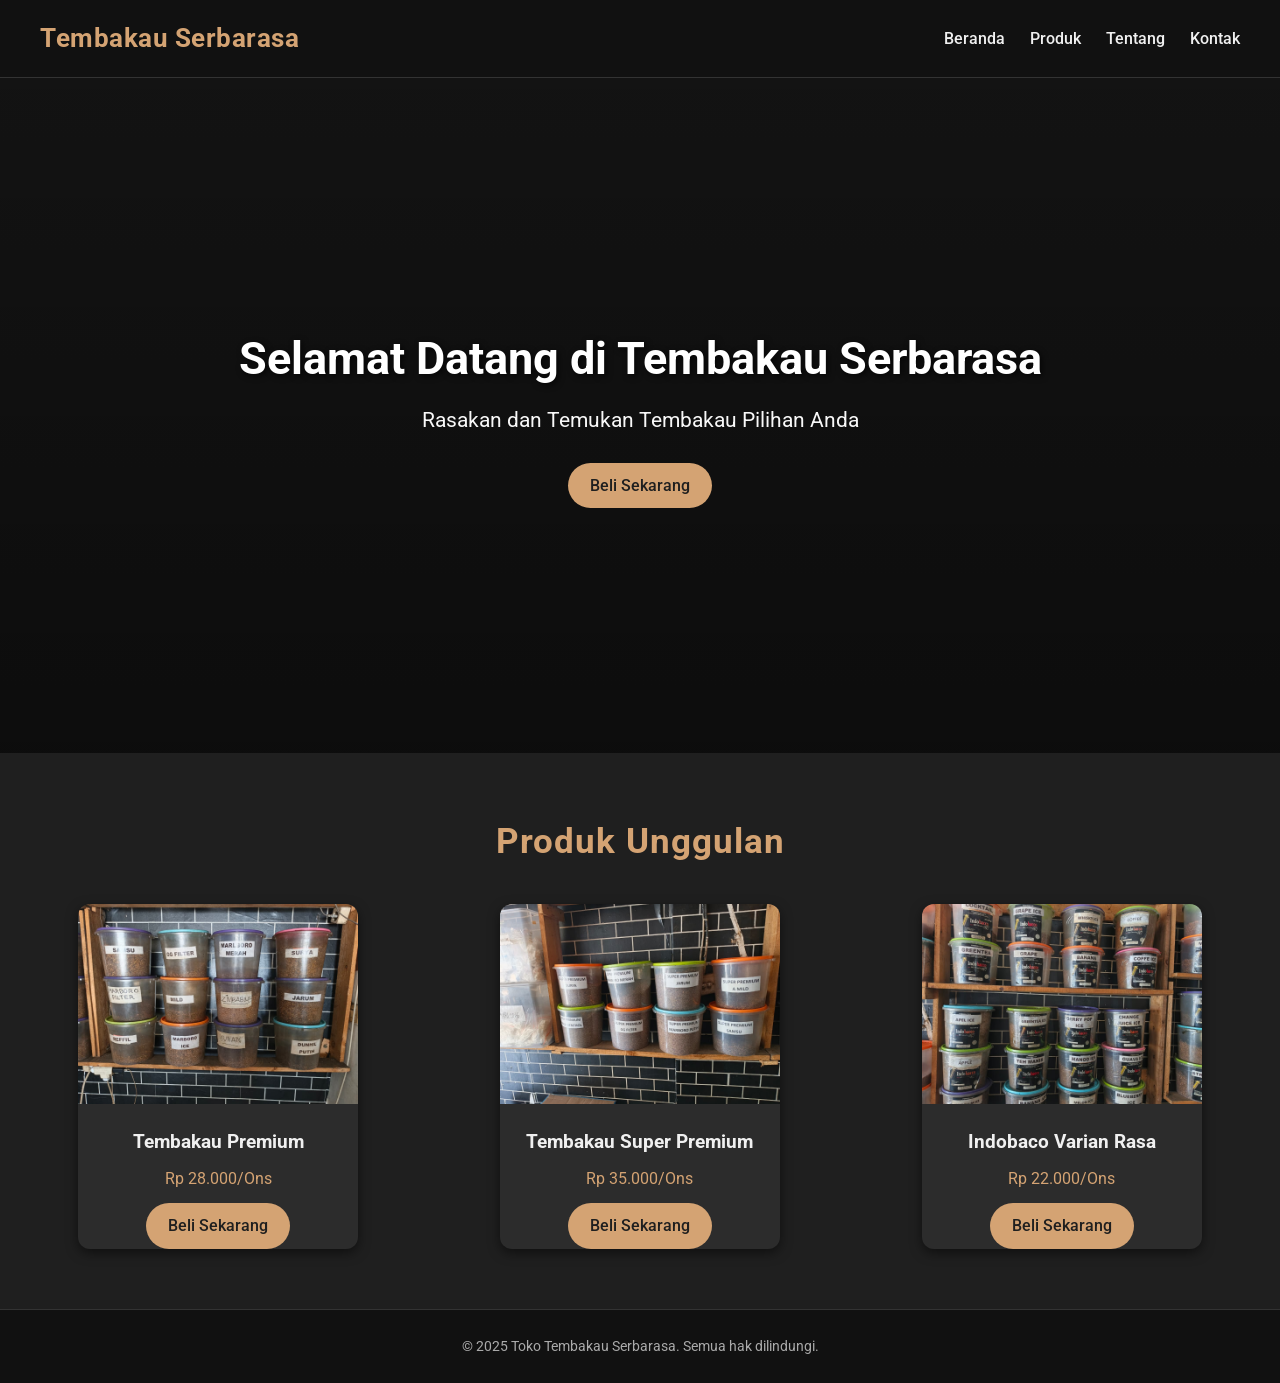
==== index.html @ 63d0db56 "Add files via upload" ====
<!DOCTYPE html>
<html lang="id">
  <head>
    <meta charset="UTF-8" />
    <meta name="viewport" content="width=device-width, initial-scale=1.0" />
    <title>Tembakau Serbarasa</title>
    <link rel="stylesheet" href="style.css" />
    <link rel="stylesheet" href="https://cdnjs.cloudflare.com/ajax/libs/font-awesome/6.4.0/css/all.min.css">

  </head>
  <body>
    <header>
      <div class="logo">Tembakau Serbarasa</div>
      <nav>
        <ul>
          <li><a href="#">Beranda</a></li>
          <li><a href="Produk Kami.html">Produk</a></li>
          <li><a href="tentang.html">Tentang</a></li>
          <li><a href="#">Kontak</a></li>
        </ul>
      </nav>
    </header>

    <section class="hero">
      <h1>Selamat Datang di Tembakau Serbarasa</h1>
      <p>Rasakan dan Temukan Tembakau Pilihan Anda</p>
      <a <a href="https://wa.me/6282299999202?text=Halo,%20saya%20mau%20pesan%20Tembakau%20Serbarasa." class="btn-small" target="_blank">Beli Sekarang</a>
</a>
    </section>

    <section id="Produk Kami" class="Porduk Kami"></section>

    <section id="produk" class="produk-section">
      <h2>Produk Unggulan</h2>
      <div class="produk-container">
        <div class="produk-card">
          <img
            src="img/premium.jpg"
            alt="Varian Premium"
          />
          <h3>Tembakau Premium</h3>
          <p>Rp 28.000/Ons</p>
          <a href="#" class="btn-small">Beli Sekarang</a>
        </div>
        <div class="produk-card">
          <img
            src="img/super premium.jpg"
            alt="Super Premium"
          />
          <h3>Tembakau Super Premium</h3>
          <p>Rp 35.000/Ons</p>
          <a href="#" class="btn-small">Beli Sekarang</a>
        </div>
        <div class="produk-card">
          <img
            src="img/indacco.jpg"
            alt="Indobaco"
          />
          <h3>Indobaco Varian Rasa</h3>
          <p>Rp 22.000/Ons</p>
          <a href="#" class="btn-small">Beli Sekarang</a>
        </div>
      </div>
    </section>

    <footer>
      <p>© 2025 Toko Tembakau Serbarasa. Semua hak dilindungi.</p>
    </footer>
  </body>
</html>
---- style.css ----
@import url("https://fonts.googleapis.com/css2?family=Roboto:wght@400;500;700&display=swap");

* {
  margin: 0;
  padding: 0;
  box-sizing: border-box;
}

body {
  font-family: "Roboto", sans-serif;
  background-color: #1f1f1f;
  color: #f0f0f0;
  line-height: 1.6;
}

/* ======= HEADER ======= */
header {
  background-color: #111;
  padding: 18px 40px;
  display: flex;
  justify-content: space-between;
  align-items: center;
  flex-wrap: wrap;
  border-bottom: 1px solid #333;
}

.logo {
  font-size: 1.6rem;
  font-weight: 700;
  color: #d4a373;
  letter-spacing: 0.5px;
}

nav ul {
  list-style: none;
  display: flex;
  gap: 25px;
  flex-wrap: wrap;
}

nav a {
  color: #f0f0f0;
  text-decoration: none;
  transition: color 0.3s;
  font-weight: 500;
}

nav a:hover {
  color: #d4a373;
}

/* ======= HERO ======= */
.hero {
  background: linear-gradient(rgba(0, 0, 0, 0.4), rgba(0, 0, 0, 0.6)),
    url("https://images.unsplash.com/photo-1600359730787-98e8d1b7d9d6?auto=format&fit=crop&w=1400&q=80")
      center/cover no-repeat;
  height: 75vh;
  display: flex;
  flex-direction: column;
  justify-content: center;
  align-items: center;
  text-align: center;
  color: white;
  padding: 0 20px;
}

.hero h1 {
  font-size: 2.8rem;
  margin-bottom: 10px;
  text-shadow: 2px 2px 6px rgba(0, 0, 0, 0.7);
}

.hero p {
  font-size: 1.3rem;
  margin-bottom: 25px;
  color: #f8f8f8;
}

.btn-small {
  display: inline-block;
  background-color: #d4a373;
  color: #1f1f1f;
  padding: 10px 22px;
  text-decoration: none;
  border-radius: 25px;
  transition: all 0.3s ease;
  font-weight: 500;
}

.btn-small:hover {
  background-color: #c98a5f;
  transform: scale(1.05);
}

/* ======= PRODUK ======= */
.produk-section {
  padding: 60px 20px;
  text-align: center;
  background: #1f1f1f;
}

.produk-section h2 {
  font-size: 2.2rem;
  margin-bottom: 35px;
  color: #d4a373;
  letter-spacing: 1px;
}

.produk-container {
  display: grid;
  grid-template-columns: repeat(auto-fit, minmax(260px, 1fr));
  gap: 25px;
  justify-items: center;
}

.produk-card {
  background-color: #2c2c2c;
  border-radius: 12px;
  overflow: hidden;
  box-shadow: 0 4px 12px rgba(0, 0, 0, 0.5);
  transition: transform 0.3s, box-shadow 0.3s;
  width: 280px;
}

.produk-card:hover {
  transform: translateY(-6px);
  box-shadow: 0 6px 18px rgba(0, 0, 0, 0.6);
}

.produk-card img {
  width: 100%;
  height: 200px;
  object-fit: cover;
  transition: 0.3s;
}

.produk-card h3 {
  margin: 15px 0 8px;
  font-size: 1.2rem;
}

.produk-card p {
  color: #d4a373;
  margin-bottom: 12px;
}

/* ======= FOOTER ======= */
footer {
  background-color: #111;
  text-align: center;
  padding: 25px 20px;
  font-size: 0.9rem;
  color: #aaa;
  border-top: 1px solid #333;
}

footer .peringatan {
  display: block;
  margin-top: 10px;
  font-size: 0.8rem;
  color: #d4a373;
  line-height: 1.4;
}

/* ======= AGE GATE ======= */
.age-gate {
  position: fixed;
  top: 0;
  left: 0;
  width: 100%;
  height: 100%;
  background: rgba(15, 15, 15, 0.95);
  display: flex;
  align-items: center;
  justify-content: center;
  z-index: 999;
}

.age-modal {
  background: #2c2c2c;
  padding: 2rem;
  border-radius: 12px;
  text-align: center;
  max-width: 320px;
  box-shadow: 0 0 10px rgba(0, 0, 0, 0.7);
  color: #fff;
}

.age-modal h2 {
  margin-bottom: 10px;
  color: #d4a373;
}

.age-modal p {
  margin-bottom: 20px;
}

.btn-small.danger {
  background: #c0392b;
}

.btn-small.danger:hover {
  background: #a83225;
}

/* ======= RESPONSIVE ======= */
@media (max-width: 768px) {
  header {
    flex-direction: column;
    text-align: center;
    gap: 10px;
  }

  .hero h1 {
    font-size: 2.2rem;
  }

  .hero p {
    font-size: 1rem;
  }

  .produk-card {
    width: 100%;
    max-width: 320px;
  }
}
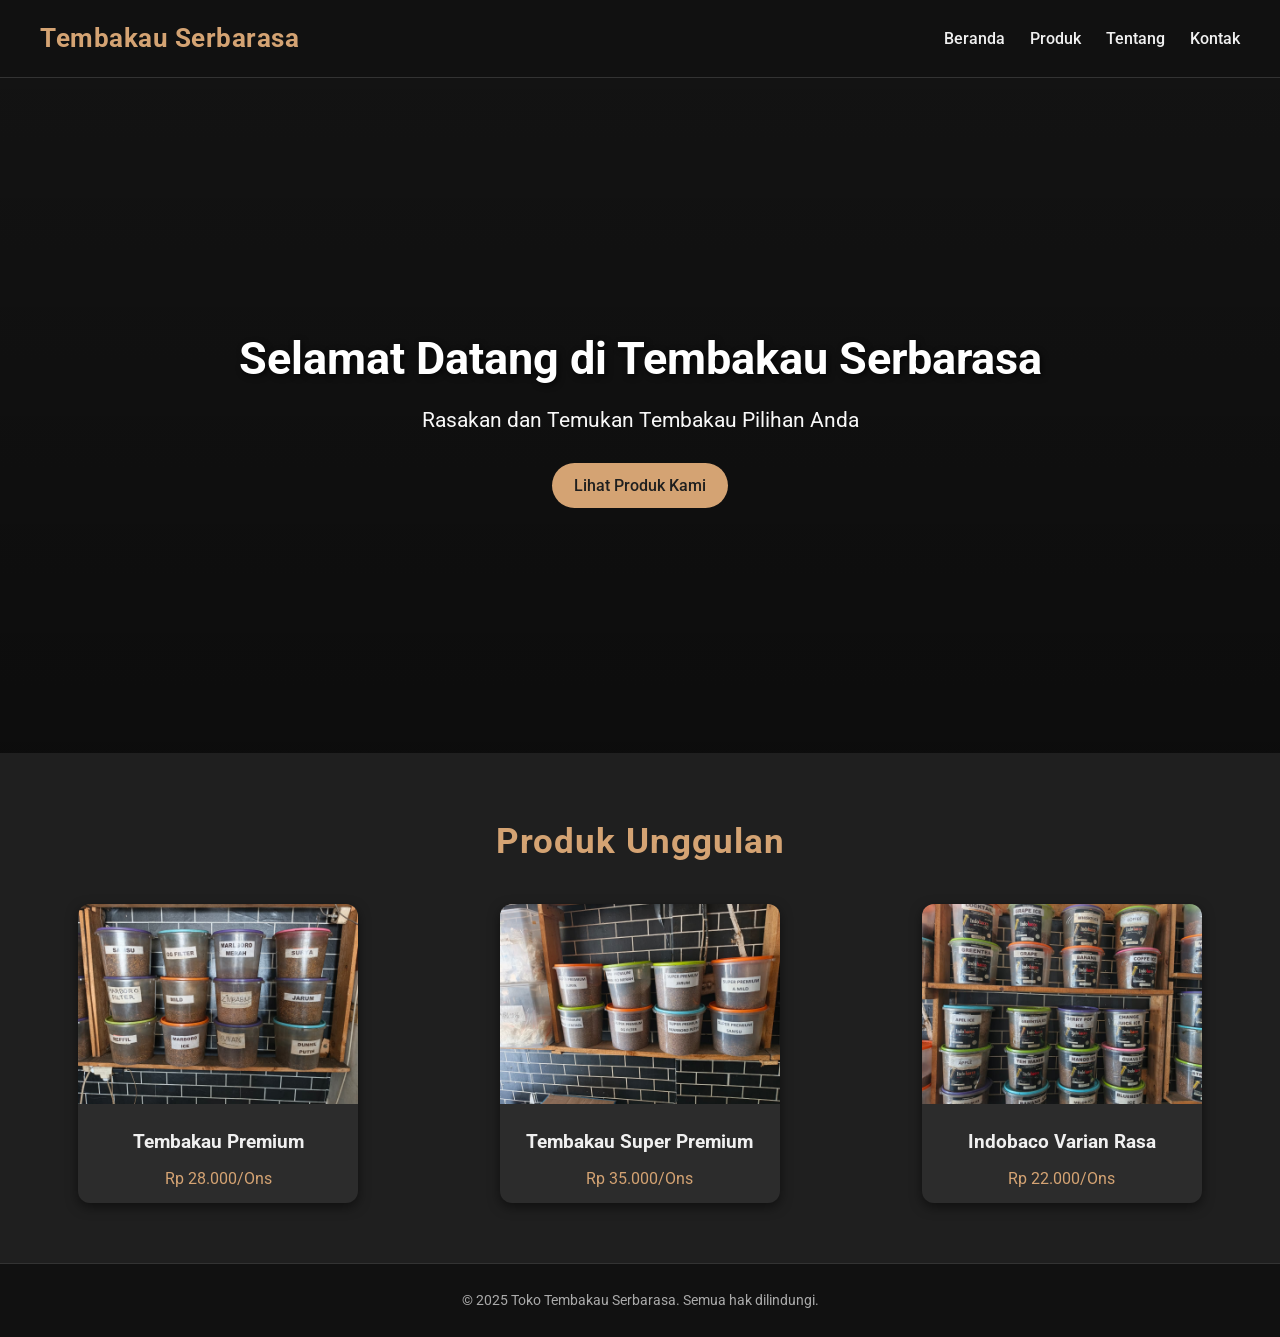
==== commit 66f55ed6: "Update index.html" ====
--- a/index.html
+++ b/index.html
@@ -11,12 +11,18 @@
   <body>
     <header>
       <div class="logo">Tembakau Serbarasa</div>
+      <div class="menu-toggle">
+  <span></span>
+  <span></span>
+  <span></span>
+</div>
+
       <nav>
         <ul>
           <li><a href="#">Beranda</a></li>
           <li><a href="Produk Kami.html">Produk</a></li>
           <li><a href="tentang.html">Tentang</a></li>
-          <li><a href="#">Kontak</a></li>
+          <li><a href="kontak.html">Kontak</a></li>
         </ul>
       </nav>
     </header>
@@ -24,7 +30,8 @@
     <section class="hero">
       <h1>Selamat Datang di Tembakau Serbarasa</h1>
       <p>Rasakan dan Temukan Tembakau Pilihan Anda</p>
-      <a <a href="https://wa.me/6282299999202?text=Halo,%20saya%20mau%20pesan%20Tembakau%20Serbarasa." class="btn-small" target="_blank">Beli Sekarang</a>
+      <a <a href="Produk Kami.html" 
+      class="btn-small" target="_blank">Lihat Produk Kami</a>
 </a>
     </section>
 
@@ -40,7 +47,7 @@
           />
           <h3>Tembakau Premium</h3>
           <p>Rp 28.000/Ons</p>
-          <a href="#" class="btn-small">Beli Sekarang</a>
+          <!--<a href="#" class="btn-small">Beli Sekarang</a>-->
         </div>
         <div class="produk-card">
           <img
@@ -49,7 +56,7 @@
           />
           <h3>Tembakau Super Premium</h3>
           <p>Rp 35.000/Ons</p>
-          <a href="#" class="btn-small">Beli Sekarang</a>
+          <!--<a href="#" class="btn-small">Beli Sekarang</a>-->
         </div>
         <div class="produk-card">
           <img
@@ -58,7 +65,7 @@
           />
           <h3>Indobaco Varian Rasa</h3>
           <p>Rp 22.000/Ons</p>
-          <a href="#" class="btn-small">Beli Sekarang</a>
+          <!--<a href="#" class="btn-small">Beli Sekarang</a>-->
         </div>
       </div>
     </section>
@@ -66,5 +73,14 @@
     <footer>
       <p>© 2025 Toko Tembakau Serbarasa. Semua hak dilindungi.</p>
     </footer>
+    <script>
+const toggle = document.querySelector('.menu-toggle');
+const nav = document.querySelector('nav ul');
+if (toggle) {
+  toggle.addEventListener('click', () => {
+    nav.classList.toggle('active');
+  });
+}
+</script>
   </body>
 </html>
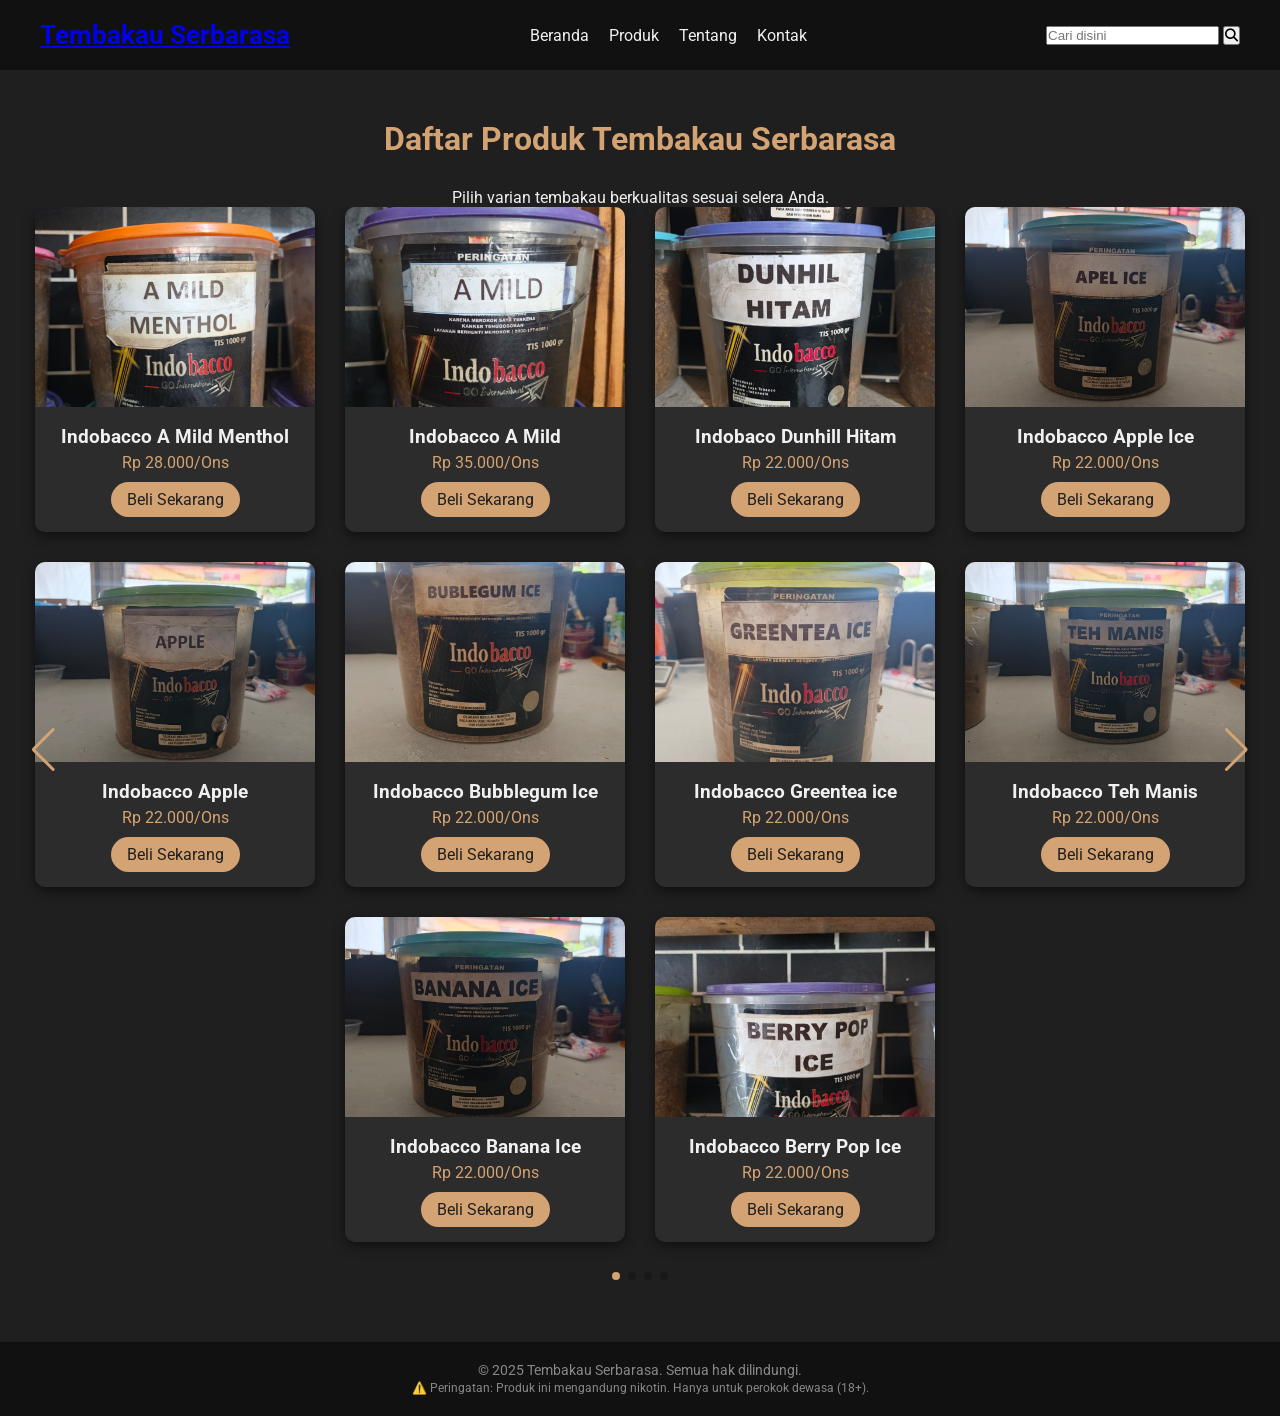
==== commit 82cabba3: "Update index.html" ====
--- a/index.html
+++ b/index.html
@@ -3,84 +3,415 @@
   <head>
     <meta charset="UTF-8" />
     <meta name="viewport" content="width=device-width, initial-scale=1.0" />
-    <title>Tembakau Serbarasa</title>
-    <link rel="stylesheet" href="style.css" />
-    <link rel="stylesheet" href="https://cdnjs.cloudflare.com/ajax/libs/font-awesome/6.4.0/css/all.min.css">
-
+    <title>Produk - Tembakau Serbarasa</title>
+    <link rel="stylesheet" href="../style.css" />
+    <link rel="icon" type="image/png" href="/img/icon/bako.png" />
+    <link
+      rel="stylesheet"
+      href="https://cdnjs.cloudflare.com/ajax/libs/font-awesome/6.4.0/css/all.min.css"
+    />
+    <link
+      rel="stylesheet"
+      href="https://cdn.jsdelivr.net/npm/swiper@11/swiper-bundle.min.css"
+    />
+
+    <style>
+      /* Tambahan kecil buat slide */
+      .swiper {
+        width: 100%;
+        padding-bottom: 50px;
+      }
+
+      .swiper-slide {
+        display: flex;
+        flex-wrap: wrap;
+        justify-content: center;
+        gap: 30px;
+      }
+
+      .swiper-button-next,
+      .swiper-button-prev {
+        color: #d4a373;
+        transition: color 0.3s;
+      }
+
+      .swiper-button-next:hover,
+      .swiper-button-prev:hover {
+        color: #c98a5f;
+      }
+
+      .swiper-pagination-bullet-active {
+        background: #d4a373;
+      }
+    </style>
   </head>
   <body>
     <header>
-      <div class="logo">Tembakau Serbarasa</div>
-      <div class="menu-toggle">
-  <span></span>
-  <span></span>
-  <span></span>
-</div>
-
+      <div class="logo">
+        <a href="../index.html">Tembakau Serbarasa</a>
+      </div>
       <nav>
         <ul>
-          <li><a href="#">Beranda</a></li>
-          <li><a href="Produk Kami.html">Produk</a></li>
+          <li><a href="../index.html">Beranda</a></li>
+          <li><a href="produk.html" class="active">Produk</a></li>
           <li><a href="tentang.html">Tentang</a></li>
           <li><a href="kontak.html">Kontak</a></li>
         </ul>
       </nav>
+
+      <div class="search-bar">
+        <input
+          type="text"
+          id="searchInput"
+          placeholder="Cari disini"
+          onkeyup="handleSearch(event)"
+        />
+        <button onclick="handleSearchClick()">
+          <i class="fa fa-search"></i>
+        </button>
+      </div>
     </header>
 
-    <section class="hero">
-      <h1>Selamat Datang di Tembakau Serbarasa</h1>
-      <p>Rasakan dan Temukan Tembakau Pilihan Anda</p>
-      <a <a href="Produk Kami.html" 
-      class="btn-small" target="_blank">Lihat Produk Kami</a>
-</a>
-    </section>
-
-    <section id="Produk Kami" class="Porduk Kami"></section>
-
-    <section id="produk" class="produk-section">
-      <h2>Produk Unggulan</h2>
-      <div class="produk-container">
-        <div class="produk-card">
-          <img
-            src="img/premium.jpg"
-            alt="Varian Premium"
-          />
-          <h3>Tembakau Premium</h3>
-          <p>Rp 28.000/Ons</p>
-          <!--<a href="#" class="btn-small">Beli Sekarang</a>-->
+    <main>
+      <section class="produk-section">
+        <h2>Daftar Produk Tembakau Serbarasa</h2>
+        <p>Pilih varian tembakau berkualitas sesuai selera Anda.</p>
+
+        <!-- SLIDER -->
+        <div class="swiper">
+          <div class="swiper-wrapper">
+            <!-- Slide 1 -->
+            <div class="swiper-slide">
+              <div class="produk-card" data-name="Mild Menthol">
+                <img src="../img/foto produk/a mild menthol.jpg" alt="" />
+                <h3>Indobacco A Mild Menthol</h3>
+                <p>Rp 28.000/Ons</p>
+                <a href="#" class="btn-small add-to-cart">Beli Sekarang</a>
+              </div>
+              <div class="produk-card">
+                <img src="../img/foto produk/a mild.jpg" alt="" />
+                <h3>Indobacco A Mild</h3>
+                <p>Rp 35.000/Ons</p>
+                <a href="#" class="btn-small">Beli Sekarang</a>
+              </div>
+              <div class="produk-card">
+                <img src="../img/foto produk/dunhil hitam.jpg" alt="" />
+                <h3>Indobaco Dunhill Hitam</h3>
+                <p>Rp 22.000/Ons</p>
+                <a href="#" class="btn-small">Beli Sekarang</a>
+              </div>
+              <div class="produk-card">
+                <img src="../img/foto produk/apel ice.jpg" alt="" />
+                <h3>Indobacco Apple Ice</h3>
+                <p>Rp 22.000/Ons</p>
+                <a href="#" class="btn-small">Beli Sekarang</a>
+              </div>
+              <div class="produk-card">
+                <img src="../img/foto produk/apple.jpg" alt="" />
+                <h3>Indobacco Apple</h3>
+                <p>Rp 22.000/Ons</p>
+                <a href="#" class="btn-small">Beli Sekarang</a>
+              </div>
+              <div class="produk-card">
+                <img src="../img/foto produk/bubblegum.jpg" alt="" />
+                <h3>Indobacco Bubblegum Ice</h3>
+                <p>Rp 22.000/Ons</p>
+                <a href="#" class="btn-small">Beli Sekarang</a>
+              </div>
+              <div class="produk-card">
+                <img src="../img/foto produk/greentea ice.jpg" alt="" />
+                <h3>Indobacco Greentea ice</h3>
+                <p>Rp 22.000/Ons</p>
+                <a href="#" class="btn-small">Beli Sekarang</a>
+              </div>
+              <div class="produk-card">
+                <img src="../img/foto produk/teh manis.jpg" alt="" />
+                <h3>Indobacco Teh Manis</h3>
+                <p>Rp 22.000/Ons</p>
+                <a href="#" class="btn-small">Beli Sekarang</a>
+              </div>
+              <div class="produk-card">
+                <img src="../img/foto produk/banana ice.jpg" alt="" />
+                <h3>Indobacco Banana Ice</h3>
+                <p>Rp 22.000/Ons</p>
+                <a href="#" class="btn-small">Beli Sekarang</a>
+              </div>
+              <div class="produk-card">
+                <img src="../img/foto produk/berry pop ice.jpg" alt="" />
+                <h3>Indobacco Berry Pop Ice</h3>
+                <p>Rp 22.000/Ons</p>
+                <a href="#" class="btn-small">Beli Sekarang</a>
+              </div>
+            </div>
+
+            <!-- Slide 2 -->
+            <div class="swiper-slide">
+              <div class="produk-card">
+                <img src="../img/foto produk/mango ice.jpg" alt="" />
+                <h3>Indobacco Mango Ice</h3>
+                <p>Rp 22.000/Ons</p>
+                <a href="#" class="btn-small">Beli Sekarang</a>
+              </div>
+              <div class="produk-card">
+                <img src="../img/foto produk/melon ice.jpg" alt="" />
+                <h3>Indobacco Melon Ice</h3>
+                <p>Rp 22.000/Ons</p>
+                <a href="#" class="btn-small">Beli Sekarang</a>
+              </div>
+              <div class="produk-card">
+                <img src="../img/foto produk/change juice.jpg" alt="" />
+                <h3>Indobacco Change Juice Ice</h3>
+                <p>Rp 22.000/Ons</p>
+                <a href="#" class="btn-small">Beli Sekarang</a>
+              </div>
+              <div class="produk-card">
+                <img src="../img/foto produk/guava ice.jpg" alt="" />
+                <h3>Guava Ice</h3>
+                <p>Rp 22.000/Ons</p>
+                <a href="#" class="btn-small">Beli Sekarang</a>
+              </div>
+              <div class="produk-card">
+                <img src="../img/foto produk/blueberry ice.jpg" alt="" />
+                <h3>Indobacco Blueberry Ice</h3>
+                <p>Rp 22.000/Ons</p>
+                <a href="#" class="btn-small">Beli Sekarang</a>
+              </div>
+              <div class="produk-card">
+                <img src="../img/foto produk/mango.jpg" alt="" />
+                <h3>Indobacco Manggo</h3>
+                <p>Rp 22.000/Ons</p>
+                <a href="#" class="btn-small">Beli Sekarang</a>
+              </div>
+              <div class="produk-card">
+                <img src="../img/foto produk/capucinno.jpg" alt="" />
+                <h3>Indobacco Cappucino</h3>
+                <p>Rp 22.000/Ons</p>
+                <a href="#" class="btn-small">Beli Sekarang</a>
+              </div>
+              <div class="produk-card">
+                <img src="../img/foto produk/coffee.jpg" alt="" />
+                <h3>Indobacco Coffee</h3>
+                <p>Rp 22.000/Ons</p>
+                <a href="#" class="btn-small">Beli Sekarang</a>
+              </div>
+              <div class="produk-card">
+                <img src="../img/foto produk/coffee ice.jpg" alt="" />
+                <h3>Indobacco Coffee Ice</h3>
+                <p>Rp 22.000/Ons</p>
+                <a href="#" class="btn-small">Beli Sekarang</a>
+              </div>
+              <div class="produk-card">
+                <img src="../img/foto produk/strawberry.jpg" alt="" />
+                <h3>Indobacco Strawberry</h3>
+                <p>Rp 22.000/Ons</p>
+                <a href="#" class="btn-small">Beli Sekarang</a>
+              </div>
+            </div>
+            <!--Slide 3-->
+            <div class="swiper-slide">
+              <div class="produk-card">
+                <img src="../img/foto produk/cocktail.jpg"" />
+                <h3>Indobacco Cocktail</h3>
+                <p>Rp 22.000/Ons</p>
+                <a href="#" class="btn-small">Beli Sekarang</a>
+              </div>
+              <div class="produk-card">
+                <img src="../img/foto produk/dunhil putih.jpg" alt="" />
+                <h3>Indobacco Dunhill Putih</h3>
+                <p>Rp 22.000/Ons</p>
+                <a href="#" class="btn-small">Beli Sekarang</a>
+              </div>
+              <div class="produk-card">
+                <img src="../img/foto produk/change juice.jpg" alt="" />
+                <h3>Indobacco Change Juice Ice</h3>
+                <p>Rp 22.000/Ons</p>
+                <a href="#" class="btn-small">Beli Sekarang</a>
+              </div>
+              <div class="produk-card">
+                <img src="../img/foto produk/guava ice.jpg" alt="" />
+                <h3>Guava Ice</h3>
+                <p>Rp 22.000/Ons</p>
+                <a href="#" class="btn-small">Beli Sekarang</a>
+              </div>
+              <div class="produk-card">
+                <img src="../img/foto produk/blueberry ice.jpg" alt="" />
+                <h3>Indobacco Blueberry Ice</h3>
+                <p>Rp 22.000/Ons</p>
+                <a href="#" class="btn-small">Beli Sekarang</a>
+              </div>
+              <div class="produk-card">
+                <img src="../img/foto produk/mango.jpg" alt="" />
+                <h3>Indobacco Manggo</h3>
+                <p>Rp 22.000/Ons</p>
+                <a href="#" class="btn-small">Beli Sekarang</a>
+              </div>
+              <div class="produk-card">
+                <img src="../img/gambar/joko1.jpg" alt="" />
+                <h3>Indobacco Cappucino</h3>
+                <p>Rp 22.000/Ons</p>
+                <a href="#" class="btn-small">Beli Sekarang</a>
+              </div>
+              <div class="produk-card">
+                <img src="../img/gambar/ipeng.jpg" alt="" />
+                <h3>Indobacco Coffee</h3>
+                <p>Rp 22.000/Ons</p>
+                <a href="#" class="btn-small">Beli Sekarang</a>
+              </div>
+              <div class="produk-card">
+                <img src="../img/gambar/isal.jpg" alt="" />
+                <h3>Indobacco Coffee Ice</h3>
+                <p>Rp 22.000/Ons</p>
+                <a href="#" class="btn-small">Beli Sekarang</a>
+              </div>
+              <div class="produk-card">
+                <img src="../img/gambar/fadli1.jpg" alt="" />
+                <h3>Indobacco Strawberry</h3>
+                <p>Rp 22.000/Ons</p>
+                <a href="#" class="btn-small">Beli Sekarang</a>
+              </div>
+            </div>
+            <!--Slide 4-->
+            <div class="swiper-slide">
+              <div class="produk-card">
+                <img src="img/gambar/agam.jpg" alt="" />
+                <h3>Indobacco Mango Ice</h3>
+                <p>Rp 22.000/Ons</p>
+                <a href="#" class="btn-small">Beli Sekarang</a>
+              </div>
+              <div class="produk-card">
+                <img src="img/gambar/abdel.jpg" alt="" />
+                <h3>Indobacco Melon Ice</h3>
+                <p>Rp 22.000/Ons</p>
+                <a href="#" class="btn-small">Beli Sekarang</a>
+              </div>
+              <div class="produk-card">
+                <img src="img/gambar/dendi.jpg" alt="" />
+                <h3>Indobacco Change Juice Ice</h3>
+                <p>Rp 22.000/Ons</p>
+                <a href="#" class="btn-small">Beli Sekarang</a>
+              </div>
+              <div class="produk-card">
+                <img src="img/gambar/roro.jpg" alt="" />
+                <h3>Guava Ice</h3>
+                <p>Rp 22.000/Ons</p>
+                <a href="#" class="btn-small">Beli Sekarang</a>
+              </div>
+              <div class="produk-card">
+                <img src="img/gambar/tegarr.jpg" alt="" />
+                <h3>Indobacco Blueberry Ice</h3>
+                <p>Rp 22.000/Ons</p>
+                <a href="#" class="btn-small">Beli Sekarang</a>
+              </div>
+              <div class="produk-card">
+                <img src="kelapa.jpg" alt="" />
+                <h3>Indobacco Manggo</h3>
+                <p>Rp 22.000/Ons</p>
+                <a href="#" class="btn-small">Beli Sekarang</a>
+              </div>
+              <div class="produk-card">
+                <img src="tar.jpg" alt="" />
+                <h3>Indobacco Cappucino</h3>
+                <p>Rp 22.000/Ons</p>
+                <a href="#" class="btn-small">Beli Sekarang</a>
+              </div>
+              <div class="produk-card">
+                <img src="herbal.jpg" alt="" />
+                <h3>Indobacco Coffee</h3>
+                <p>Rp 22.000/Ons</p>
+                <a href="#" class="btn-small">Beli Sekarang</a>
+              </div>
+              <div class="produk-card">
+                <img src="vanilalatte.jpg" alt="" />
+                <h3>Indobacco Coffee Ice</h3>
+                <p>Rp 22.000/Ons</p>
+                <a href="#" class="btn-small">Beli Sekarang</a>
+              </div>
+              <div class="produk-card">
+                <img src="cengkeh.jpg" alt="" />
+                <h3>Indobacco Strawberry</h3>
+                <p>Rp 22.000/Ons</p>
+                <a href="#" class="btn-small">Beli Sekarang</a>
+              </div>
+            </div>
+          </div>
+
+          <!-- Navigasi Slide -->
+          <div class="swiper-pagination"></div>
+          <div class="swiper-button-prev"></div>
+          <div class="swiper-button-next"></div>
         </div>
-        <div class="produk-card">
-          <img
-            src="img/super premium.jpg"
-            alt="Super Premium"
-          />
-          <h3>Tembakau Super Premium</h3>
-          <p>Rp 35.000/Ons</p>
-          <!--<a href="#" class="btn-small">Beli Sekarang</a>-->
-        </div>
-        <div class="produk-card">
-          <img
-            src="img/indacco.jpg"
-            alt="Indobaco"
-          />
-          <h3>Indobaco Varian Rasa</h3>
-          <p>Rp 22.000/Ons</p>
-          <!--<a href="#" class="btn-small">Beli Sekarang</a>-->
-        </div>
-      </div>
-    </section>
+      </section>
+    </main>
 
     <footer>
-      <p>© 2025 Toko Tembakau Serbarasa. Semua hak dilindungi.</p>
+      <p>© 2025 Tembakau Serbarasa. Semua hak dilindungi.</p>
+      <small class="peringatan">
+        ⚠️ Peringatan: Produk ini mengandung nikotin. Hanya untuk perokok dewasa
+        (18+).
+      </small>
     </footer>
+
+    <script src="https://cdn.jsdelivr.net/npm/swiper@11/swiper-bundle.min.js"></script>
     <script>
-const toggle = document.querySelector('.menu-toggle');
-const nav = document.querySelector('nav ul');
-if (toggle) {
-  toggle.addEventListener('click', () => {
-    nav.classList.toggle('active');
-  });
-}
-</script>
+      const swiper = new Swiper(".swiper", {
+        loop: true,
+        autoplay: false, // biar manual
+        speed: 700,
+        effect: "slide",
+        grabCursor: true,
+        pagination: {
+          el: ".swiper-pagination",
+          clickable: true,
+        },
+        navigation: {
+          nextEl: ".swiper-button-next",
+          prevEl: ".swiper-button-prev",
+        },
+      });
+    </script>
+    <script>
+      const cart = JSON.parse(localStorage.getItem("cart")) || [];
+
+      document.querySelectorAll(".btn-small").forEach((button) => {
+        button.addEventListener("click", (e) => {
+          e.preventDefault(); // biar gak reload
+          const card = e.target.closest(".produk-card");
+          const name = card.querySelector("h3").innerText;
+          const price = card.querySelector("p").innerText;
+
+          cart.push({ name, price });
+          localStorage.setItem("cart", JSON.stringify(cart));
+
+          alert(`${name} berhasil ditambahkan ke keranjang! 🛍️`);
+        });
+      });
+    </script>
+    <script>
+      const toggle = document.querySelector(".menu-toggle");
+      const nav = document.querySelector("nav ul");
+      if (toggle) {
+        toggle.addEventListener("click", () => {
+          nav.classList.toggle("active");
+        });
+      }
+      // 🔍 Fungsi Pencarian Real-Time
+      const searchInput = document.getElementById("searchInput");
+      const produkCards = document.querySelectorAll(".produk-card");
+      const noResult = document.getElementById("noResult");
+
+      searchInput.addEventListener("input", function () {
+        const keyword = this.value.toLowerCase();
+
+        produkCards.forEach((card) => {
+          const name = card.querySelector("h3").innerText.toLowerCase();
+          if (name.includes(keyword)) {
+            card.style.display = "block";
+          } else {
+            card.style.display = "none";
+          }
+        });
+        swiper.slideTo(1);
+      });
+    </script>
   </body>
 </html>
--- a/style.css
+++ b/style.css
@@ -1,4 +1,4 @@
-@import url("https://fonts.googleapis.com/css2?family=Roboto:wght@400;500;700&display=swap");
+@import url("https://fonts.googleapis.com/css2?family=Roboto&display=swap");
 
 * {
   margin: 0;
@@ -10,51 +10,64 @@
   font-family: "Roboto", sans-serif;
   background-color: #1f1f1f;
   color: #f0f0f0;
-  line-height: 1.6;
-}
-
-/* ======= HEADER ======= */
+  overflow-x: hidden;
+}
+
+/* ================= HEADER ================= */
+
 header {
   background-color: #111;
-  padding: 18px 40px;
+  padding: 20px 40px;
   display: flex;
   justify-content: space-between;
   align-items: center;
   flex-wrap: wrap;
-  border-bottom: 1px solid #333;
 }
 
 .logo {
   font-size: 1.6rem;
-  font-weight: 700;
-  color: #d4a373;
-  letter-spacing: 0.5px;
-}
-
+  font-weight: bold;
+  color: #d4a373;
+}
+
+/* NAVBAR */
 nav ul {
   list-style: none;
   display: flex;
-  gap: 25px;
-  flex-wrap: wrap;
+  gap: 20px;
 }
 
 nav a {
   color: #f0f0f0;
   text-decoration: none;
   transition: color 0.3s;
-  font-weight: 500;
 }
 
 nav a:hover {
   color: #d4a373;
 }
 
-/* ======= HERO ======= */
+/* HAMBURGER MENU */
+.menu-toggle {
+  display: none;
+  flex-direction: column;
+  cursor: pointer;
+  gap: 5px;
+}
+
+.menu-toggle span {
+  width: 25px;
+  height: 3px;
+  background: #f0f0f0;
+  border-radius: 2px;
+}
+
+/* ================= HERO SECTION ================= */
+
 .hero {
-  background: linear-gradient(rgba(0, 0, 0, 0.4), rgba(0, 0, 0, 0.6)),
-    url("https://images.unsplash.com/photo-1600359730787-98e8d1b7d9d6?auto=format&fit=crop&w=1400&q=80")
-      center/cover no-repeat;
-  height: 75vh;
+  background: url("https://images.unsplash.com/photo-1600359730787-98e8d1b7d9d6?auto=format&fit=crop&w=1400&q=80")
+    center/cover no-repeat;
+  height: 70vh;
   display: flex;
   flex-direction: column;
   justify-content: center;
@@ -67,148 +80,129 @@
 .hero h1 {
   font-size: 2.8rem;
   margin-bottom: 10px;
-  text-shadow: 2px 2px 6px rgba(0, 0, 0, 0.7);
 }
 
 .hero p {
-  font-size: 1.3rem;
-  margin-bottom: 25px;
-  color: #f8f8f8;
+  font-size: 1.2rem;
+  margin-bottom: 20px;
+}
+
+.btn,
+.btn-small {
+  background-color: #d4a373;
+  color: #1f1f1f;
+  text-decoration: none;
+  border-radius: 30px;
+  transition: background 0.3s;
+  cursor: pointer;
+}
+
+.btn {
+  padding: 12px 24px;
 }
 
 .btn-small {
   display: inline-block;
-  background-color: #d4a373;
-  color: #1f1f1f;
-  padding: 10px 22px;
-  text-decoration: none;
-  border-radius: 25px;
-  transition: all 0.3s ease;
-  font-weight: 500;
-}
-
+  padding: 8px 16px;
+  margin-bottom: 15px;
+  border-radius: 20px;
+}
+
+.btn:hover,
 .btn-small:hover {
   background-color: #c98a5f;
-  transform: scale(1.05);
-}
-
-/* ======= PRODUK ======= */
+}
+
+/* ================= PRODUK SECTION ================= */
+
 .produk-section {
-  padding: 60px 20px;
-  text-align: center;
-  background: #1f1f1f;
+  padding: 50px 20px;
+  text-align: center;
 }
 
 .produk-section h2 {
-  font-size: 2.2rem;
-  margin-bottom: 35px;
-  color: #d4a373;
-  letter-spacing: 1px;
+  font-size: 2rem;
+  margin-bottom: 30px;
+  color: #d4a373;
 }
 
 .produk-container {
   display: grid;
-  grid-template-columns: repeat(auto-fit, minmax(260px, 1fr));
-  gap: 25px;
+  grid-template-columns: repeat(auto-fit, minmax(250px, 1fr));
+  gap: 30px;
   justify-items: center;
 }
 
 .produk-card {
   background-color: #2c2c2c;
-  border-radius: 12px;
+  border-radius: 10px;
+  width: 100%;
+  max-width: 280px;
   overflow: hidden;
   box-shadow: 0 4px 12px rgba(0, 0, 0, 0.5);
-  transition: transform 0.3s, box-shadow 0.3s;
-  width: 280px;
+  transition: transform 0.3s;
 }
 
 .produk-card:hover {
-  transform: translateY(-6px);
-  box-shadow: 0 6px 18px rgba(0, 0, 0, 0.6);
+  transform: scale(1.05);
 }
 
 .produk-card img {
   width: 100%;
   height: 200px;
   object-fit: cover;
-  transition: 0.3s;
 }
 
 .produk-card h3 {
-  margin: 15px 0 8px;
-  font-size: 1.2rem;
+  margin: 15px 0 5px;
 }
 
 .produk-card p {
-  color: #d4a373;
-  margin-bottom: 12px;
-}
-
-/* ======= FOOTER ======= */
+  margin-bottom: 10px;
+  color: #d4a373;
+}
+
+/* ================= CART PAGE ================= */
+
+.cart-item {
+  background: #2c2c2c;
+  padding: 15px;
+  border-radius: 10px;
+  margin-bottom: 15px;
+  text-align: left;
+}
+
+.qty-input {
+  width: 60px;
+  padding: 5px;
+  border: none;
+  border-radius: 5px;
+  text-align: center;
+  margin: 5px;
+  background-color: #3a3a3a;
+  color: #fff;
+}
+
+.qty-input:focus {
+  outline: 2px solid #d4a373;
+}
+
+/* ================= FOOTER ================= */
+
 footer {
   background-color: #111;
   text-align: center;
-  padding: 25px 20px;
+  padding: 20px;
   font-size: 0.9rem;
-  color: #aaa;
-  border-top: 1px solid #333;
-}
-
-footer .peringatan {
-  display: block;
-  margin-top: 10px;
-  font-size: 0.8rem;
-  color: #d4a373;
-  line-height: 1.4;
-}
-
-/* ======= AGE GATE ======= */
-.age-gate {
-  position: fixed;
-  top: 0;
-  left: 0;
-  width: 100%;
-  height: 100%;
-  background: rgba(15, 15, 15, 0.95);
-  display: flex;
-  align-items: center;
-  justify-content: center;
-  z-index: 999;
-}
-
-.age-modal {
-  background: #2c2c2c;
-  padding: 2rem;
-  border-radius: 12px;
-  text-align: center;
-  max-width: 320px;
-  box-shadow: 0 0 10px rgba(0, 0, 0, 0.7);
-  color: #fff;
-}
-
-.age-modal h2 {
-  margin-bottom: 10px;
-  color: #d4a373;
-}
-
-.age-modal p {
-  margin-bottom: 20px;
-}
-
-.btn-small.danger {
-  background: #c0392b;
-}
-
-.btn-small.danger:hover {
-  background: #a83225;
-}
-
-/* ======= RESPONSIVE ======= */
-@media (max-width: 768px) {
+  color: #888;
+}
+
+/* ================= RESPONSIVE DESIGN ================= */
+
+/* Tablet */
+@media (max-width: 1024px) {
   header {
-    flex-direction: column;
-    text-align: center;
-    gap: 10px;
+    padding: 15px 20px;
   }
 
   .hero h1 {
@@ -218,9 +212,62 @@
   .hero p {
     font-size: 1rem;
   }
+}
+
+/* Mobile */
+@media (max-width: 768px) {
+  .menu-toggle {
+    display: flex;
+  }
+
+  nav ul {
+    display: none;
+    flex-direction: column;
+    background: #111;
+    width: 100%;
+    text-align: center;
+    padding: 15px 0;
+  }
+
+  nav ul.active {
+    display: flex;
+  }
+
+  .hero {
+    height: 60vh;
+    padding: 30px 10px;
+  }
+
+  .hero h1 {
+    font-size: 2rem;
+  }
+
+  .hero p {
+    font-size: 0.9rem;
+  }
+
+  .produk-section {
+    padding: 30px 10px;
+  }
 
   .produk-card {
-    width: 100%;
-    max-width: 320px;
-  }
-}
+    max-width: 100%;
+  }
+}
+
+/* Extra small */
+@media (max-width: 480px) {
+  .hero h1 {
+    font-size: 1.6rem;
+  }
+
+  .hero p {
+    font-size: 0.85rem;
+  }
+
+  .btn,
+  .btn-small {
+    padding: 8px 16px;
+    font-size: 0.9rem;
+  }
+}
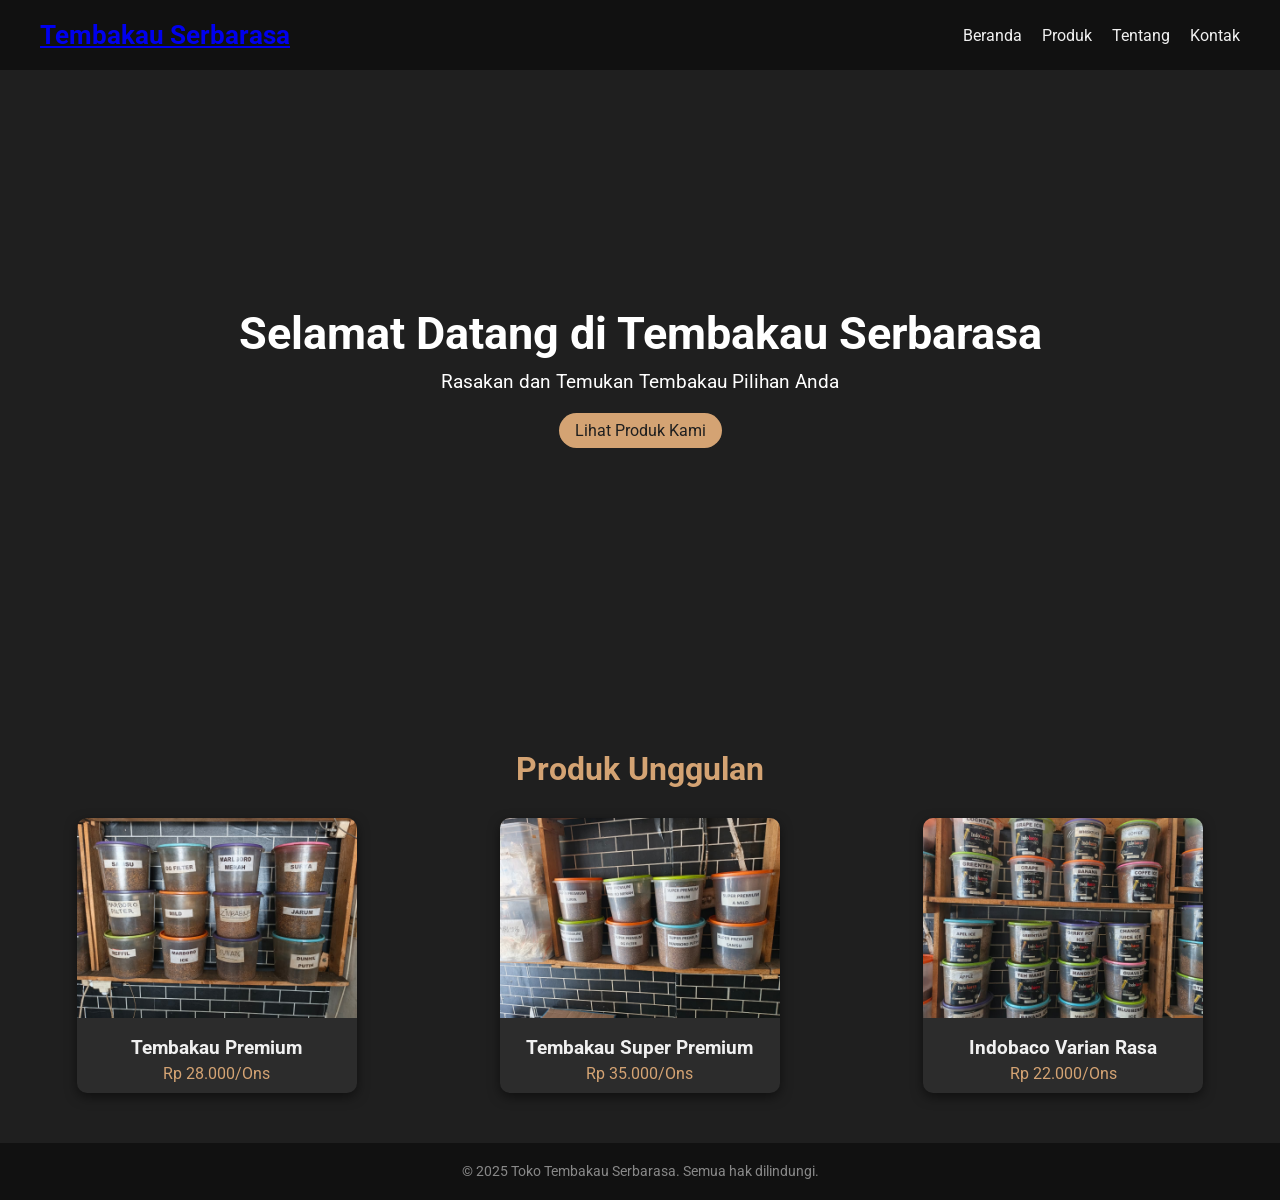
==== commit 93f2e3a2: "Update index.html" ====
--- a/index.html
+++ b/index.html
@@ -3,389 +3,74 @@
   <head>
     <meta charset="UTF-8" />
     <meta name="viewport" content="width=device-width, initial-scale=1.0" />
-    <title>Produk - Tembakau Serbarasa</title>
-    <link rel="stylesheet" href="../style.css" />
-    <link rel="icon" type="image/png" href="/img/icon/bako.png" />
+    <title>Tembakau Serbarasa</title>
+    <link rel="stylesheet" href="style.css" />
     <link
       rel="stylesheet"
       href="https://cdnjs.cloudflare.com/ajax/libs/font-awesome/6.4.0/css/all.min.css"
     />
-    <link
-      rel="stylesheet"
-      href="https://cdn.jsdelivr.net/npm/swiper@11/swiper-bundle.min.css"
-    />
 
-    <style>
-      /* Tambahan kecil buat slide */
-      .swiper {
-        width: 100%;
-        padding-bottom: 50px;
-      }
-
-      .swiper-slide {
-        display: flex;
-        flex-wrap: wrap;
-        justify-content: center;
-        gap: 30px;
-      }
-
-      .swiper-button-next,
-      .swiper-button-prev {
-        color: #d4a373;
-        transition: color 0.3s;
-      }
-
-      .swiper-button-next:hover,
-      .swiper-button-prev:hover {
-        color: #c98a5f;
-      }
-
-      .swiper-pagination-bullet-active {
-        background: #d4a373;
-      }
-    </style>
+    <!--Icon -->
+    <link rel="icon" type="image/png" href="/img/icon/bako.png" />
   </head>
   <body>
     <header>
       <div class="logo">
-        <a href="../index.html">Tembakau Serbarasa</a>
+        <a href="index.html">Tembakau Serbarasa</a>
       </div>
+      <div class="menu-toggle">
+        <span></span>
+        <span></span>
+        <span></span>
+      </div>
+
       <nav>
         <ul>
-          <li><a href="../index.html">Beranda</a></li>
-          <li><a href="produk.html" class="active">Produk</a></li>
-          <li><a href="tentang.html">Tentang</a></li>
-          <li><a href="kontak.html">Kontak</a></li>
+          <li><a href="index.html" class="active">Beranda</a></li>
+          <li><a href="pages/produk.html" class="active">Produk</a></li>
+          <li><a href="pages/tentang.html">Tentang</a></li>
+          <li><a href="pages/kontak.html">Kontak</a></li>
         </ul>
       </nav>
-
-      <div class="search-bar">
-        <input
-          type="text"
-          id="searchInput"
-          placeholder="Cari disini"
-          onkeyup="handleSearch(event)"
-        />
-        <button onclick="handleSearchClick()">
-          <i class="fa fa-search"></i>
-        </button>
-      </div>
     </header>
 
-    <main>
-      <section class="produk-section">
-        <h2>Daftar Produk Tembakau Serbarasa</h2>
-        <p>Pilih varian tembakau berkualitas sesuai selera Anda.</p>
+    <section class="hero">
+      <h1>Selamat Datang di Tembakau Serbarasa</h1>
+      <p>Rasakan dan Temukan Tembakau Pilihan Anda</p>
+      <a href="pages/produk.html" class="btn-small" target="_blank"
+        >Lihat Produk Kami</a
+      >
+    </section>
 
-        <!-- SLIDER -->
-        <div class="swiper">
-          <div class="swiper-wrapper">
-            <!-- Slide 1 -->
-            <div class="swiper-slide">
-              <div class="produk-card" data-name="Mild Menthol">
-                <img src="../img/foto produk/a mild menthol.jpg" alt="" />
-                <h3>Indobacco A Mild Menthol</h3>
-                <p>Rp 28.000/Ons</p>
-                <a href="#" class="btn-small add-to-cart">Beli Sekarang</a>
-              </div>
-              <div class="produk-card">
-                <img src="../img/foto produk/a mild.jpg" alt="" />
-                <h3>Indobacco A Mild</h3>
-                <p>Rp 35.000/Ons</p>
-                <a href="#" class="btn-small">Beli Sekarang</a>
-              </div>
-              <div class="produk-card">
-                <img src="../img/foto produk/dunhil hitam.jpg" alt="" />
-                <h3>Indobaco Dunhill Hitam</h3>
-                <p>Rp 22.000/Ons</p>
-                <a href="#" class="btn-small">Beli Sekarang</a>
-              </div>
-              <div class="produk-card">
-                <img src="../img/foto produk/apel ice.jpg" alt="" />
-                <h3>Indobacco Apple Ice</h3>
-                <p>Rp 22.000/Ons</p>
-                <a href="#" class="btn-small">Beli Sekarang</a>
-              </div>
-              <div class="produk-card">
-                <img src="../img/foto produk/apple.jpg" alt="" />
-                <h3>Indobacco Apple</h3>
-                <p>Rp 22.000/Ons</p>
-                <a href="#" class="btn-small">Beli Sekarang</a>
-              </div>
-              <div class="produk-card">
-                <img src="../img/foto produk/bubblegum.jpg" alt="" />
-                <h3>Indobacco Bubblegum Ice</h3>
-                <p>Rp 22.000/Ons</p>
-                <a href="#" class="btn-small">Beli Sekarang</a>
-              </div>
-              <div class="produk-card">
-                <img src="../img/foto produk/greentea ice.jpg" alt="" />
-                <h3>Indobacco Greentea ice</h3>
-                <p>Rp 22.000/Ons</p>
-                <a href="#" class="btn-small">Beli Sekarang</a>
-              </div>
-              <div class="produk-card">
-                <img src="../img/foto produk/teh manis.jpg" alt="" />
-                <h3>Indobacco Teh Manis</h3>
-                <p>Rp 22.000/Ons</p>
-                <a href="#" class="btn-small">Beli Sekarang</a>
-              </div>
-              <div class="produk-card">
-                <img src="../img/foto produk/banana ice.jpg" alt="" />
-                <h3>Indobacco Banana Ice</h3>
-                <p>Rp 22.000/Ons</p>
-                <a href="#" class="btn-small">Beli Sekarang</a>
-              </div>
-              <div class="produk-card">
-                <img src="../img/foto produk/berry pop ice.jpg" alt="" />
-                <h3>Indobacco Berry Pop Ice</h3>
-                <p>Rp 22.000/Ons</p>
-                <a href="#" class="btn-small">Beli Sekarang</a>
-              </div>
-            </div>
+    <section id="Produk Kami" class="Porduk Kami"></section>
 
-            <!-- Slide 2 -->
-            <div class="swiper-slide">
-              <div class="produk-card">
-                <img src="../img/foto produk/mango ice.jpg" alt="" />
-                <h3>Indobacco Mango Ice</h3>
-                <p>Rp 22.000/Ons</p>
-                <a href="#" class="btn-small">Beli Sekarang</a>
-              </div>
-              <div class="produk-card">
-                <img src="../img/foto produk/melon ice.jpg" alt="" />
-                <h3>Indobacco Melon Ice</h3>
-                <p>Rp 22.000/Ons</p>
-                <a href="#" class="btn-small">Beli Sekarang</a>
-              </div>
-              <div class="produk-card">
-                <img src="../img/foto produk/change juice.jpg" alt="" />
-                <h3>Indobacco Change Juice Ice</h3>
-                <p>Rp 22.000/Ons</p>
-                <a href="#" class="btn-small">Beli Sekarang</a>
-              </div>
-              <div class="produk-card">
-                <img src="../img/foto produk/guava ice.jpg" alt="" />
-                <h3>Guava Ice</h3>
-                <p>Rp 22.000/Ons</p>
-                <a href="#" class="btn-small">Beli Sekarang</a>
-              </div>
-              <div class="produk-card">
-                <img src="../img/foto produk/blueberry ice.jpg" alt="" />
-                <h3>Indobacco Blueberry Ice</h3>
-                <p>Rp 22.000/Ons</p>
-                <a href="#" class="btn-small">Beli Sekarang</a>
-              </div>
-              <div class="produk-card">
-                <img src="../img/foto produk/mango.jpg" alt="" />
-                <h3>Indobacco Manggo</h3>
-                <p>Rp 22.000/Ons</p>
-                <a href="#" class="btn-small">Beli Sekarang</a>
-              </div>
-              <div class="produk-card">
-                <img src="../img/foto produk/capucinno.jpg" alt="" />
-                <h3>Indobacco Cappucino</h3>
-                <p>Rp 22.000/Ons</p>
-                <a href="#" class="btn-small">Beli Sekarang</a>
-              </div>
-              <div class="produk-card">
-                <img src="../img/foto produk/coffee.jpg" alt="" />
-                <h3>Indobacco Coffee</h3>
-                <p>Rp 22.000/Ons</p>
-                <a href="#" class="btn-small">Beli Sekarang</a>
-              </div>
-              <div class="produk-card">
-                <img src="../img/foto produk/coffee ice.jpg" alt="" />
-                <h3>Indobacco Coffee Ice</h3>
-                <p>Rp 22.000/Ons</p>
-                <a href="#" class="btn-small">Beli Sekarang</a>
-              </div>
-              <div class="produk-card">
-                <img src="../img/foto produk/strawberry.jpg" alt="" />
-                <h3>Indobacco Strawberry</h3>
-                <p>Rp 22.000/Ons</p>
-                <a href="#" class="btn-small">Beli Sekarang</a>
-              </div>
-            </div>
-            <!--Slide 3-->
-            <div class="swiper-slide">
-              <div class="produk-card">
-                <img src="../img/foto produk/cocktail.jpg"" />
-                <h3>Indobacco Cocktail</h3>
-                <p>Rp 22.000/Ons</p>
-                <a href="#" class="btn-small">Beli Sekarang</a>
-              </div>
-              <div class="produk-card">
-                <img src="../img/foto produk/dunhil putih.jpg" alt="" />
-                <h3>Indobacco Dunhill Putih</h3>
-                <p>Rp 22.000/Ons</p>
-                <a href="#" class="btn-small">Beli Sekarang</a>
-              </div>
-              <div class="produk-card">
-                <img src="../img/foto produk/change juice.jpg" alt="" />
-                <h3>Indobacco Change Juice Ice</h3>
-                <p>Rp 22.000/Ons</p>
-                <a href="#" class="btn-small">Beli Sekarang</a>
-              </div>
-              <div class="produk-card">
-                <img src="../img/foto produk/guava ice.jpg" alt="" />
-                <h3>Guava Ice</h3>
-                <p>Rp 22.000/Ons</p>
-                <a href="#" class="btn-small">Beli Sekarang</a>
-              </div>
-              <div class="produk-card">
-                <img src="../img/foto produk/blueberry ice.jpg" alt="" />
-                <h3>Indobacco Blueberry Ice</h3>
-                <p>Rp 22.000/Ons</p>
-                <a href="#" class="btn-small">Beli Sekarang</a>
-              </div>
-              <div class="produk-card">
-                <img src="../img/foto produk/mango.jpg" alt="" />
-                <h3>Indobacco Manggo</h3>
-                <p>Rp 22.000/Ons</p>
-                <a href="#" class="btn-small">Beli Sekarang</a>
-              </div>
-              <div class="produk-card">
-                <img src="../img/gambar/joko1.jpg" alt="" />
-                <h3>Indobacco Cappucino</h3>
-                <p>Rp 22.000/Ons</p>
-                <a href="#" class="btn-small">Beli Sekarang</a>
-              </div>
-              <div class="produk-card">
-                <img src="../img/gambar/ipeng.jpg" alt="" />
-                <h3>Indobacco Coffee</h3>
-                <p>Rp 22.000/Ons</p>
-                <a href="#" class="btn-small">Beli Sekarang</a>
-              </div>
-              <div class="produk-card">
-                <img src="../img/gambar/isal.jpg" alt="" />
-                <h3>Indobacco Coffee Ice</h3>
-                <p>Rp 22.000/Ons</p>
-                <a href="#" class="btn-small">Beli Sekarang</a>
-              </div>
-              <div class="produk-card">
-                <img src="../img/gambar/fadli1.jpg" alt="" />
-                <h3>Indobacco Strawberry</h3>
-                <p>Rp 22.000/Ons</p>
-                <a href="#" class="btn-small">Beli Sekarang</a>
-              </div>
-            </div>
-            <!--Slide 4-->
-            <div class="swiper-slide">
-              <div class="produk-card">
-                <img src="img/gambar/agam.jpg" alt="" />
-                <h3>Indobacco Mango Ice</h3>
-                <p>Rp 22.000/Ons</p>
-                <a href="#" class="btn-small">Beli Sekarang</a>
-              </div>
-              <div class="produk-card">
-                <img src="img/gambar/abdel.jpg" alt="" />
-                <h3>Indobacco Melon Ice</h3>
-                <p>Rp 22.000/Ons</p>
-                <a href="#" class="btn-small">Beli Sekarang</a>
-              </div>
-              <div class="produk-card">
-                <img src="img/gambar/dendi.jpg" alt="" />
-                <h3>Indobacco Change Juice Ice</h3>
-                <p>Rp 22.000/Ons</p>
-                <a href="#" class="btn-small">Beli Sekarang</a>
-              </div>
-              <div class="produk-card">
-                <img src="img/gambar/roro.jpg" alt="" />
-                <h3>Guava Ice</h3>
-                <p>Rp 22.000/Ons</p>
-                <a href="#" class="btn-small">Beli Sekarang</a>
-              </div>
-              <div class="produk-card">
-                <img src="img/gambar/tegarr.jpg" alt="" />
-                <h3>Indobacco Blueberry Ice</h3>
-                <p>Rp 22.000/Ons</p>
-                <a href="#" class="btn-small">Beli Sekarang</a>
-              </div>
-              <div class="produk-card">
-                <img src="kelapa.jpg" alt="" />
-                <h3>Indobacco Manggo</h3>
-                <p>Rp 22.000/Ons</p>
-                <a href="#" class="btn-small">Beli Sekarang</a>
-              </div>
-              <div class="produk-card">
-                <img src="tar.jpg" alt="" />
-                <h3>Indobacco Cappucino</h3>
-                <p>Rp 22.000/Ons</p>
-                <a href="#" class="btn-small">Beli Sekarang</a>
-              </div>
-              <div class="produk-card">
-                <img src="herbal.jpg" alt="" />
-                <h3>Indobacco Coffee</h3>
-                <p>Rp 22.000/Ons</p>
-                <a href="#" class="btn-small">Beli Sekarang</a>
-              </div>
-              <div class="produk-card">
-                <img src="vanilalatte.jpg" alt="" />
-                <h3>Indobacco Coffee Ice</h3>
-                <p>Rp 22.000/Ons</p>
-                <a href="#" class="btn-small">Beli Sekarang</a>
-              </div>
-              <div class="produk-card">
-                <img src="cengkeh.jpg" alt="" />
-                <h3>Indobacco Strawberry</h3>
-                <p>Rp 22.000/Ons</p>
-                <a href="#" class="btn-small">Beli Sekarang</a>
-              </div>
-            </div>
-          </div>
-
-          <!-- Navigasi Slide -->
-          <div class="swiper-pagination"></div>
-          <div class="swiper-button-prev"></div>
-          <div class="swiper-button-next"></div>
+    <section id="produk" class="produk-section">
+      <h2>Produk Unggulan</h2>
+      <div class="produk-container">
+        <div class="produk-card">
+          <img src="img/premium.jpg" alt="Varian Premium" />
+          <h3>Tembakau Premium</h3>
+          <p>Rp 28.000/Ons</p>
+          <!--<a href="#" class="btn-small">Beli Sekarang</a>-->
         </div>
-      </section>
-    </main>
+        <div class="produk-card">
+          <img src="img/super premium.jpg" alt="Super Premium" />
+          <h3>Tembakau Super Premium</h3>
+          <p>Rp 35.000/Ons</p>
+          <!--<a href="#" class="btn-small">Beli Sekarang</a>-->
+        </div>
+        <div class="produk-card">
+          <img src="img/indacco.jpg" alt="Indobaco" />
+          <h3>Indobaco Varian Rasa</h3>
+          <p>Rp 22.000/Ons</p>
+          <!--<a href="#" class="btn-small">Beli Sekarang</a>-->
+        </div>
+      </div>
+    </section>
 
     <footer>
-      <p>© 2025 Tembakau Serbarasa. Semua hak dilindungi.</p>
-      <small class="peringatan">
-        ⚠️ Peringatan: Produk ini mengandung nikotin. Hanya untuk perokok dewasa
-        (18+).
-      </small>
+      <p>© 2025 Toko Tembakau Serbarasa. Semua hak dilindungi.</p>
     </footer>
-
-    <script src="https://cdn.jsdelivr.net/npm/swiper@11/swiper-bundle.min.js"></script>
-    <script>
-      const swiper = new Swiper(".swiper", {
-        loop: true,
-        autoplay: false, // biar manual
-        speed: 700,
-        effect: "slide",
-        grabCursor: true,
-        pagination: {
-          el: ".swiper-pagination",
-          clickable: true,
-        },
-        navigation: {
-          nextEl: ".swiper-button-next",
-          prevEl: ".swiper-button-prev",
-        },
-      });
-    </script>
-    <script>
-      const cart = JSON.parse(localStorage.getItem("cart")) || [];
-
-      document.querySelectorAll(".btn-small").forEach((button) => {
-        button.addEventListener("click", (e) => {
-          e.preventDefault(); // biar gak reload
-          const card = e.target.closest(".produk-card");
-          const name = card.querySelector("h3").innerText;
-          const price = card.querySelector("p").innerText;
-
-          cart.push({ name, price });
-          localStorage.setItem("cart", JSON.stringify(cart));
-
-          alert(`${name} berhasil ditambahkan ke keranjang! 🛍️`);
-        });
-      });
-    </script>
     <script>
       const toggle = document.querySelector(".menu-toggle");
       const nav = document.querySelector("nav ul");
@@ -394,24 +79,30 @@
           nav.classList.toggle("active");
         });
       }
-      // 🔍 Fungsi Pencarian Real-Time
-      const searchInput = document.getElementById("searchInput");
-      const produkCards = document.querySelectorAll(".produk-card");
-      const noResult = document.getElementById("noResult");
+    </script>
+    <script>
+      function handleSearch(event) {
+        if (event.key === "Enter") {
+          handleSearchClick();
+        }
+      }
 
-      searchInput.addEventListener("input", function () {
-        const keyword = this.value.toLowerCase();
+      function handleSearchClick() {
+        const query = document
+          .getElementById("searchInput")
+          .value.trim()
+          .toLowerCase();
 
-        produkCards.forEach((card) => {
-          const name = card.querySelector("h3").innerText.toLowerCase();
-          if (name.includes(keyword)) {
-            card.style.display = "block";
-          } else {
-            card.style.display = "none";
-          }
-        });
-        swiper.slideTo(1);
-      });
+        if (!query) {
+          alert("Masukkan kata kunci pencarian!");
+          return;
+        }
+
+        // Contoh sederhana: arahkan ke halaman produk dengan query
+        window.location.href = `Produk Kami.html?search=${encodeURIComponent(
+          query
+        )}`;
+      }
     </script>
   </body>
 </html>
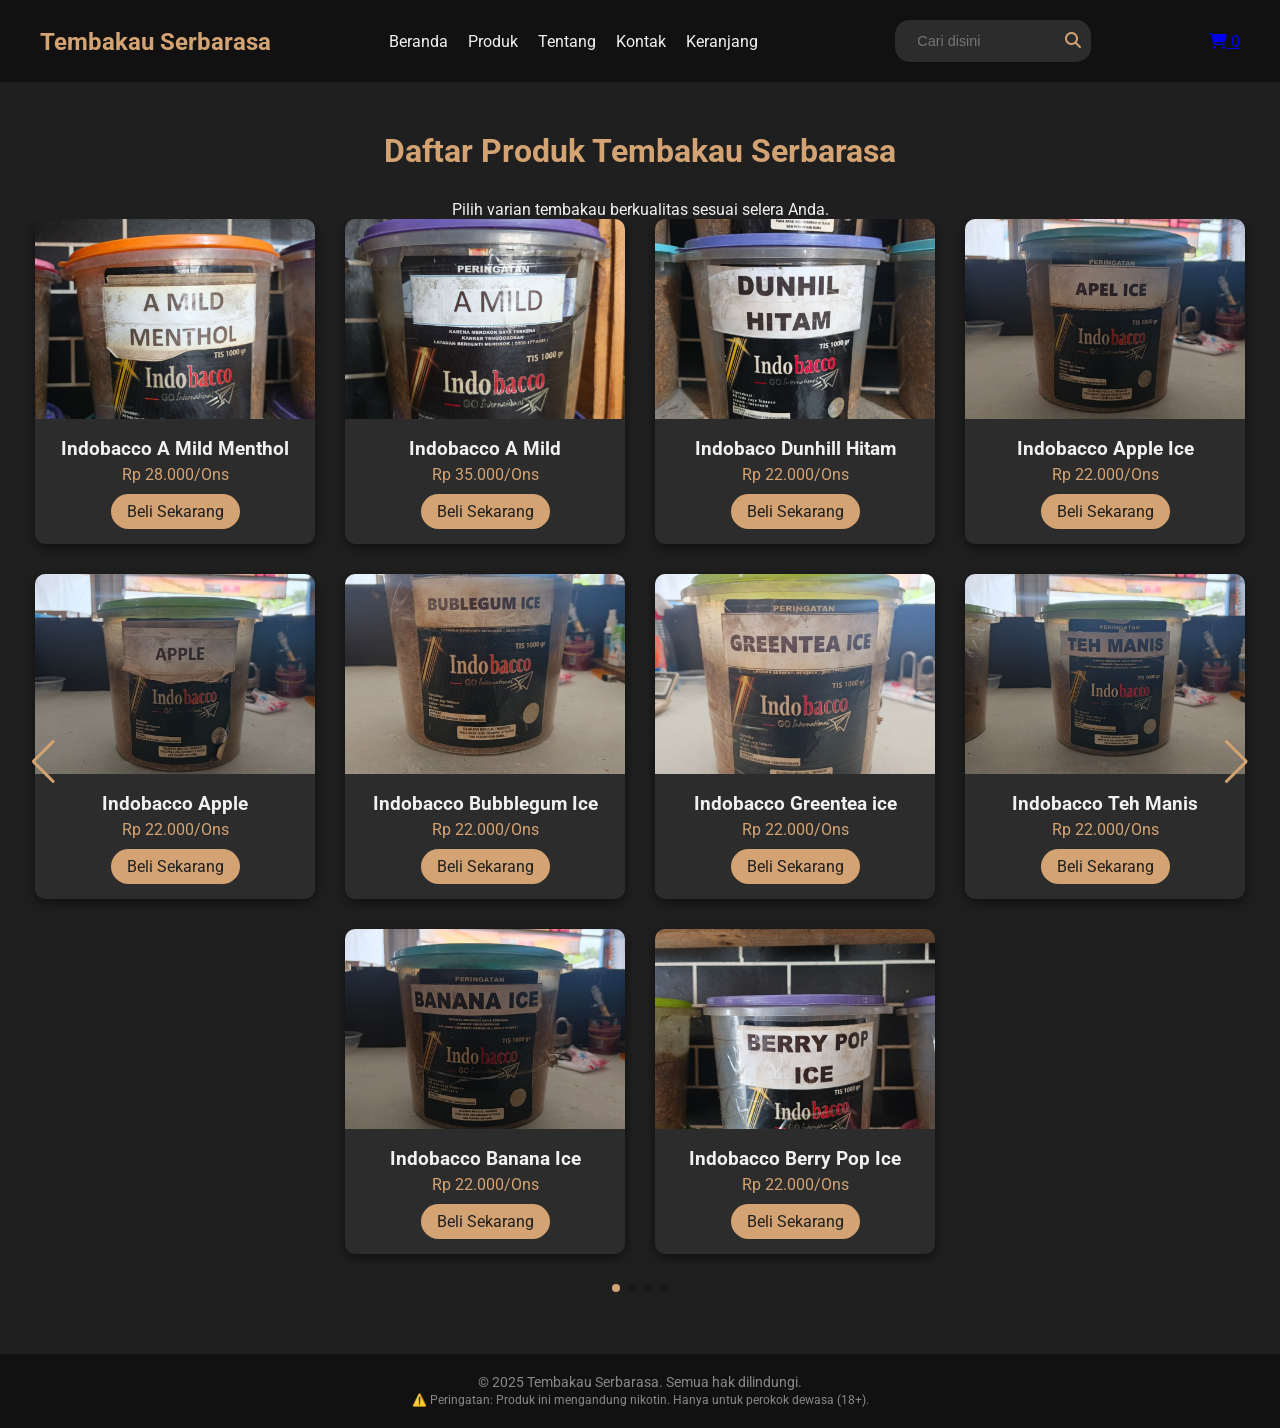
==== commit 4329729e: "Update index.html" ====
--- a/index.html
+++ b/index.html
@@ -3,74 +3,470 @@
   <head>
     <meta charset="UTF-8" />
     <meta name="viewport" content="width=device-width, initial-scale=1.0" />
-    <title>Tembakau Serbarasa</title>
-    <link rel="stylesheet" href="style.css" />
+    <title>Produk - Tembakau Serbarasa</title>
+    <link rel="stylesheet" href="../style.css" />
+    <link rel="icon" type="image/png" href="/img/icon/bako.png" />
     <link
       rel="stylesheet"
       href="https://cdnjs.cloudflare.com/ajax/libs/font-awesome/6.4.0/css/all.min.css"
     />
-
-    <!--Icon -->
-    <link rel="icon" type="image/png" href="/img/icon/bako.png" />
+    <link
+      rel="stylesheet"
+      href="https://cdn.jsdelivr.net/npm/swiper@11/swiper-bundle.min.css"
+    />
+
+    <style>
+      /* Style toast default (desktop) */
+      .toast {
+        position: fixed;
+        bottom: 40px;
+        right: 25px;
+        background: rgba(212, 163, 115, 0.97);
+        color: #1f1f1f;
+        padding: 14px 20px;
+        border-radius: 10px;
+        font-weight: 600;
+        display: flex;
+        align-items: center;
+        gap: 8px;
+        box-shadow: 0 4px 15px rgba(0, 0, 0, 0.25);
+        z-index: 99999;
+        backdrop-filter: blur(6px);
+        transition: all 0.3s ease;
+        pointer-events: none;
+      }
+
+      /* 📱 Atur posisi di HP biar ga kepotong */
+      @media (max-width: 768px) {
+        .toast {
+          bottom: 80px; /* ⬆️ Naik dari bawah biar aman di layar HP */
+          left: 50%;
+          transform: translateX(-50%);
+          width: calc(100% - 40px);
+          justify-content: center;
+          text-align: center;
+          font-size: 0.9rem;
+        }
+      }
+      /* Tambahan kecil buat slide */
+      .swiper {
+        width: 100%;
+        padding-bottom: 50px;
+      }
+
+      .swiper-slide {
+        display: flex;
+        flex-wrap: wrap;
+        justify-content: center;
+        gap: 30px;
+      }
+
+      .swiper-button-next,
+      .swiper-button-prev {
+        color: #d4a373;
+        transition: color 0.3s;
+      }
+
+      .swiper-button-next:hover,
+      .swiper-button-prev:hover {
+        color: #c98a5f;
+      }
+
+      .swiper-pagination-bullet-active {
+        background: #d4a373;
+      }
+    </style>
   </head>
   <body>
     <header>
       <div class="logo">
-        <a href="index.html">Tembakau Serbarasa</a>
+        <a href="../index.html">Tembakau Serbarasa</a>
       </div>
+      <nav>
+        <ul>
+          <li><a href="../index.html">Beranda</a></li>
+          <li><a href="produk.html" class="active">Produk</a></li>
+          <li><a href="tentang.html">Tentang</a></li>
+          <li><a href="kontak.html">Kontak</a></li>
+          <li><a href="../cart.html">Keranjang</a></li>
+        </ul>
+      </nav>
       <div class="menu-toggle">
         <span></span>
         <span></span>
         <span></span>
       </div>
 
-      <nav>
-        <ul>
-          <li><a href="index.html" class="active">Beranda</a></li>
-          <li><a href="pages/produk.html" class="active">Produk</a></li>
-          <li><a href="pages/tentang.html">Tentang</a></li>
-          <li><a href="pages/kontak.html">Kontak</a></li>
-        </ul>
-      </nav>
+      <div class="search-bar">
+        <input
+          type="text"
+          id="searchInput"
+          placeholder="Cari disini"
+          onkeyup="handleSearch(event)"
+        />
+        <button onclick="handleSearchClick()">
+          <i class="fa fa-search"></i>
+        </button>
+      </div>
+      <div class="header-icons">
+        <a href="../cart.html" class="cart-icon">
+          <i class="fa fa-shopping-cart"></i>
+          <span class="cart-count">0</span>
+        </a>
+      </div>
     </header>
 
-    <section class="hero">
-      <h1>Selamat Datang di Tembakau Serbarasa</h1>
-      <p>Rasakan dan Temukan Tembakau Pilihan Anda</p>
-      <a href="pages/produk.html" class="btn-small" target="_blank"
-        >Lihat Produk Kami</a
-      >
-    </section>
-
-    <section id="Produk Kami" class="Porduk Kami"></section>
-
-    <section id="produk" class="produk-section">
-      <h2>Produk Unggulan</h2>
-      <div class="produk-container">
-        <div class="produk-card">
-          <img src="img/premium.jpg" alt="Varian Premium" />
-          <h3>Tembakau Premium</h3>
-          <p>Rp 28.000/Ons</p>
-          <!--<a href="#" class="btn-small">Beli Sekarang</a>-->
+    <main>
+      <section class="produk-section">
+        <h2>Daftar Produk Tembakau Serbarasa</h2>
+        <p>Pilih varian tembakau berkualitas sesuai selera Anda.</p>
+
+        <!-- SLIDER -->
+        <div class="swiper">
+          <div class="swiper-wrapper">
+            <!-- Slide 1 -->
+            <div class="swiper-slide">
+              <div class="produk-card" data-name="Mild Menthol">
+                <img src="../img/foto produk/a mild menthol.jpg" alt="" />
+                <h3>Indobacco A Mild Menthol</h3>
+                <p>Rp 28.000/Ons</p>
+                <a href="#" class="btn-small add-to-cart">Beli Sekarang</a>
+              </div>
+              <div class="produk-card">
+                <img src="../img/foto produk/a mild.jpg" alt="" />
+                <h3>Indobacco A Mild</h3>
+                <p>Rp 35.000/Ons</p>
+                <a href="#" class="btn-small">Beli Sekarang</a>
+              </div>
+              <div class="produk-card">
+                <img src="../img/foto produk/dunhil hitam.jpg" alt="" />
+                <h3>Indobaco Dunhill Hitam</h3>
+                <p>Rp 22.000/Ons</p>
+                <a href="#" class="btn-small">Beli Sekarang</a>
+              </div>
+              <div class="produk-card">
+                <img src="../img/foto produk/apel ice.jpg" alt="" />
+                <h3>Indobacco Apple Ice</h3>
+                <p>Rp 22.000/Ons</p>
+                <a href="#" class="btn-small">Beli Sekarang</a>
+              </div>
+              <div class="produk-card">
+                <img src="../img/foto produk/apple.jpg" alt="" />
+                <h3>Indobacco Apple</h3>
+                <p>Rp 22.000/Ons</p>
+                <a href="#" class="btn-small">Beli Sekarang</a>
+              </div>
+              <div class="produk-card">
+                <img src="../img/foto produk/bubblegum.jpg" alt="" />
+                <h3>Indobacco Bubblegum Ice</h3>
+                <p>Rp 22.000/Ons</p>
+                <a href="#" class="btn-small">Beli Sekarang</a>
+              </div>
+              <div class="produk-card">
+                <img src="../img/foto produk/greentea ice.jpg" alt="" />
+                <h3>Indobacco Greentea ice</h3>
+                <p>Rp 22.000/Ons</p>
+                <a href="#" class="btn-small">Beli Sekarang</a>
+              </div>
+              <div class="produk-card">
+                <img src="../img/foto produk/teh manis.jpg" alt="" />
+                <h3>Indobacco Teh Manis</h3>
+                <p>Rp 22.000/Ons</p>
+                <a href="#" class="btn-small">Beli Sekarang</a>
+              </div>
+              <div class="produk-card">
+                <img src="../img/foto produk/banana ice.jpg" alt="" />
+                <h3>Indobacco Banana Ice</h3>
+                <p>Rp 22.000/Ons</p>
+                <a href="#" class="btn-small">Beli Sekarang</a>
+              </div>
+              <div class="produk-card">
+                <img src="../img/foto produk/berry pop ice.jpg" alt="" />
+                <h3>Indobacco Berry Pop Ice</h3>
+                <p>Rp 22.000/Ons</p>
+                <a href="#" class="btn-small">Beli Sekarang</a>
+              </div>
+            </div>
+
+            <!-- Slide 2 -->
+            <div class="swiper-slide">
+              <div class="produk-card">
+                <img src="../img/foto produk/mango ice.jpg" alt="" />
+                <h3>Indobacco Mango Ice</h3>
+                <p>Rp 22.000/Ons</p>
+                <a href="#" class="btn-small">Beli Sekarang</a>
+              </div>
+              <div class="produk-card">
+                <img src="../img/foto produk/melon ice.jpg" alt="" />
+                <h3>Indobacco Melon Ice</h3>
+                <p>Rp 22.000/Ons</p>
+                <a href="#" class="btn-small">Beli Sekarang</a>
+              </div>
+              <div class="produk-card">
+                <img src="../img/foto produk/change juice.jpg" alt="" />
+                <h3>Indobacco Change Juice Ice</h3>
+                <p>Rp 22.000/Ons</p>
+                <a href="#" class="btn-small">Beli Sekarang</a>
+              </div>
+              <div class="produk-card">
+                <img src="../img/foto produk/guava ice.jpg" alt="" />
+                <h3>Guava Ice</h3>
+                <p>Rp 22.000/Ons</p>
+                <a href="#" class="btn-small">Beli Sekarang</a>
+              </div>
+              <div class="produk-card">
+                <img src="../img/foto produk/blueberry ice.jpg" alt="" />
+                <h3>Indobacco Blueberry Ice</h3>
+                <p>Rp 22.000/Ons</p>
+                <a href="#" class="btn-small">Beli Sekarang</a>
+              </div>
+              <div class="produk-card">
+                <img src="../img/foto produk/mango.jpg" alt="" />
+                <h3>Indobacco Manggo</h3>
+                <p>Rp 22.000/Ons</p>
+                <a href="#" class="btn-small">Beli Sekarang</a>
+              </div>
+              <div class="produk-card">
+                <img src="../img/foto produk/capucinno.jpg" alt="" />
+                <h3>Indobacco Cappucino</h3>
+                <p>Rp 22.000/Ons</p>
+                <a href="#" class="btn-small">Beli Sekarang</a>
+              </div>
+              <div class="produk-card">
+                <img src="../img/foto produk/coffee.jpg" alt="" />
+                <h3>Indobacco Coffee</h3>
+                <p>Rp 22.000/Ons</p>
+                <a href="#" class="btn-small">Beli Sekarang</a>
+              </div>
+              <div class="produk-card">
+                <img src="../img/foto produk/coffee ice.jpg" alt="" />
+                <h3>Indobacco Coffee Ice</h3>
+                <p>Rp 22.000/Ons</p>
+                <a href="#" class="btn-small">Beli Sekarang</a>
+              </div>
+              <div class="produk-card">
+                <img src="../img/foto produk/strawberry.jpg" alt="" />
+                <h3>Indobacco Strawberry</h3>
+                <p>Rp 22.000/Ons</p>
+                <a href="#" class="btn-small">Beli Sekarang</a>
+              </div>
+            </div>
+            <!--Slide 3-->
+            <div class="swiper-slide">
+              <div class="produk-card">
+                <img src="../img/foto produk/cocktail.jpg"" />
+                <h3>Indobacco Cocktail</h3>
+                <p>Rp 22.000/Ons</p>
+                <a href="#" class="btn-small">Beli Sekarang</a>
+              </div>
+              <div class="produk-card">
+                <img src="../img/foto produk/dunhil putih.jpg" alt="" />
+                <h3>Indobacco Dunhill Putih</h3>
+                <p>Rp 22.000/Ons</p>
+                <a href="#" class="btn-small">Beli Sekarang</a>
+              </div>
+              <div class="produk-card">
+                <img src="../img/foto produk/change juice.jpg" alt="" />
+                <h3>Indobacco Change Juice Ice</h3>
+                <p>Rp 22.000/Ons</p>
+                <a href="#" class="btn-small">Beli Sekarang</a>
+              </div>
+              <div class="produk-card">
+                <img src="../img/foto produk/guava ice.jpg" alt="" />
+                <h3>Guava Ice</h3>
+                <p>Rp 22.000/Ons</p>
+                <a href="#" class="btn-small">Beli Sekarang</a>
+              </div>
+              <div class="produk-card">
+                <img src="../img/foto produk/blueberry ice.jpg" alt="" />
+                <h3>Indobacco Blueberry Ice</h3>
+                <p>Rp 22.000/Ons</p>
+                <a href="#" class="btn-small">Beli Sekarang</a>
+              </div>
+              <div class="produk-card">
+                <img src="../img/foto produk/mango.jpg" alt="" />
+                <h3>Indobacco Manggo</h3>
+                <p>Rp 22.000/Ons</p>
+                <a href="#" class="btn-small">Beli Sekarang</a>
+              </div>
+              <div class="produk-card">
+                <img src="../img/gambar/joko1.jpg" alt="" />
+                <h3>Indobacco Cappucino</h3>
+                <p>Rp 22.000/Ons</p>
+                <a href="#" class="btn-small">Beli Sekarang</a>
+              </div>
+              <div class="produk-card">
+                <img src="../img/gambar/ipeng.jpg" alt="" />
+                <h3>Indobacco Coffee</h3>
+                <p>Rp 22.000/Ons</p>
+                <a href="#" class="btn-small">Beli Sekarang</a>
+              </div>
+              <div class="produk-card">
+                <img src="../img/gambar/isal.jpg" alt="" />
+                <h3>Indobacco Coffee Ice</h3>
+                <p>Rp 22.000/Ons</p>
+                <a href="#" class="btn-small">Beli Sekarang</a>
+              </div>
+              <div class="produk-card">
+                <img src="../img/gambar/fadli1.jpg" alt="" />
+                <h3>Indobacco Strawberry</h3>
+                <p>Rp 22.000/Ons</p>
+                <a href="#" class="btn-small">Beli Sekarang</a>
+              </div>
+            </div>
+            <!--Slide 4-->
+            <div class="swiper-slide">
+              <div class="produk-card">
+                <img src="img/gambar/agam.jpg" alt="" />
+                <h3>Indobacco Mango Ice</h3>
+                <p>Rp 22.000/Ons</p>
+                <a href="#" class="btn-small">Beli Sekarang</a>
+              </div>
+              <div class="produk-card">
+                <img src="img/gambar/abdel.jpg" alt="" />
+                <h3>Indobacco Melon Ice</h3>
+                <p>Rp 22.000/Ons</p>
+                <a href="#" class="btn-small">Beli Sekarang</a>
+              </div>
+              <div class="produk-card">
+                <img src="img/gambar/dendi.jpg" alt="" />
+                <h3>Indobacco Change Juice Ice</h3>
+                <p>Rp 22.000/Ons</p>
+                <a href="#" class="btn-small">Beli Sekarang</a>
+              </div>
+              <div class="produk-card">
+                <img src="img/gambar/roro.jpg" alt="" />
+                <h3>Guava Ice</h3>
+                <p>Rp 22.000/Ons</p>
+                <a href="#" class="btn-small">Beli Sekarang</a>
+              </div>
+              <div class="produk-card">
+                <img src="img/gambar/tegarr.jpg" alt="" />
+                <h3>Indobacco Blueberry Ice</h3>
+                <p>Rp 22.000/Ons</p>
+                <a href="#" class="btn-small">Beli Sekarang</a>
+              </div>
+              <div class="produk-card">
+                <img src="kelapa.jpg" alt="" />
+                <h3>Indobacco Manggo</h3>
+                <p>Rp 22.000/Ons</p>
+                <a href="#" class="btn-small">Beli Sekarang</a>
+              </div>
+              <div class="produk-card">
+                <img src="tar.jpg" alt="" />
+                <h3>Indobacco Cappucino</h3>
+                <p>Rp 22.000/Ons</p>
+                <a href="#" class="btn-small">Beli Sekarang</a>
+              </div>
+              <div class="produk-card">
+                <img src="herbal.jpg" alt="" />
+                <h3>Indobacco Coffee</h3>
+                <p>Rp 22.000/Ons</p>
+                <a href="#" class="btn-small">Beli Sekarang</a>
+              </div>
+              <div class="produk-card">
+                <img src="vanilalatte.jpg" alt="" />
+                <h3>Indobacco Coffee Ice</h3>
+                <p>Rp 22.000/Ons</p>
+                <a href="#" class="btn-small">Beli Sekarang</a>
+              </div>
+              <div class="produk-card">
+                <img src="cengkeh.jpg" alt="" />
+                <h3>Indobacco Strawberry</h3>
+                <p>Rp 22.000/Ons</p>
+                <a href="#" class="btn-small">Beli Sekarang</a>
+              </div>
+            </div>
+          </div>
+
+          <!-- Navigasi Slide -->
+          <div class="swiper-pagination"></div>
+          <div class="swiper-button-prev"></div>
+          <div class="swiper-button-next"></div>
         </div>
-        <div class="produk-card">
-          <img src="img/super premium.jpg" alt="Super Premium" />
-          <h3>Tembakau Super Premium</h3>
-          <p>Rp 35.000/Ons</p>
-          <!--<a href="#" class="btn-small">Beli Sekarang</a>-->
-        </div>
-        <div class="produk-card">
-          <img src="img/indacco.jpg" alt="Indobaco" />
-          <h3>Indobaco Varian Rasa</h3>
-          <p>Rp 22.000/Ons</p>
-          <!--<a href="#" class="btn-small">Beli Sekarang</a>-->
-        </div>
-      </div>
-    </section>
+      </section>
+    </main>
 
     <footer>
-      <p>© 2025 Toko Tembakau Serbarasa. Semua hak dilindungi.</p>
+      <p>© 2025 Tembakau Serbarasa. Semua hak dilindungi.</p>
+      <small class="peringatan">
+        ⚠️ Peringatan: Produk ini mengandung nikotin. Hanya untuk perokok dewasa
+        (18+).
+      </small>
     </footer>
+
+    <script src="https://cdn.jsdelivr.net/npm/swiper@11/swiper-bundle.min.js"></script>
+    <script>
+      const swiper = new Swiper(".swiper", {
+        loop: true,
+        autoplay: false, // biar manual
+        speed: 700,
+        effect: "slide",
+        grabCursor: true,
+        pagination: {
+          el: ".swiper-pagination",
+          clickable: true,
+        },
+        navigation: {
+          nextEl: ".swiper-button-next",
+          prevEl: ".swiper-button-prev",
+        },
+      });
+    </script>
+    <script>
+      const cart = JSON.parse(localStorage.getItem("cart")) || [];
+      const cartCount = document.querySelector(".cart-count");
+      const cartIcon = document.querySelector(".cart-icon i");
+
+      document.querySelectorAll(".btn-small").forEach((button) => {
+        button.addEventListener("click", (e) => {
+          e.preventDefault();
+
+          const card = e.target.closest(".produk-card");
+          const name = card.querySelector("h3").innerText;
+          const price = card.querySelector("p").innerText;
+          const img = card.querySelector("img");
+
+          // 🛍️ Tambah ke cart
+          cart.push({ name, price });
+          localStorage.setItem("cart", JSON.stringify(cart));
+
+          // 🔢 Update jumlah
+          if (cartCount) cartCount.textContent = cart.length;
+
+          // ✨ Efek gambar terbang
+          const flyImg = img.cloneNode();
+          const imgRect = img.getBoundingClientRect();
+          const cartRect = cartIcon.getBoundingClientRect();
+
+          flyImg.classList.add("fly-img");
+          flyImg.style.left = imgRect.left + "px";
+          flyImg.style.top = imgRect.top + "px";
+          flyImg.style.width = imgRect.width + "px";
+          flyImg.style.height = imgRect.height + "px";
+          document.body.appendChild(flyImg);
+
+          // Gerak ke icon cart
+          setTimeout(() => {
+            flyImg.style.left = cartRect.left + "px";
+            flyImg.style.top = cartRect.top + "px";
+            flyImg.style.width = "20px";
+            flyImg.style.height = "20px";
+            flyImg.style.opacity = "0";
+          }, 50);
+
+          // Hapus setelah animasi selesai
+          setTimeout(() => flyImg.remove(), 900);
+
+          // ✅ Toast kecil
+          const toast = document.createElement("div");
+          toast.className = "toast show";
+          toast.textContent = `${name} ditambahkan ke keranjang! 🛒`;
+          document.body.appendChild(toast);
+          setTimeout(() => toast.remove(), 2500);
+        });
+      });
+    </script>
     <script>
       const toggle = document.querySelector(".menu-toggle");
       const nav = document.querySelector("nav ul");
@@ -79,30 +475,70 @@
           nav.classList.toggle("active");
         });
       }
+      // 🔍 Fungsi Pencarian Real-Time
+      const searchInput = document.getElementById("searchInput");
+      const produkCards = document.querySelectorAll(".produk-card");
+      const noResult = document.getElementById("noResult");
+
+      searchInput.addEventListener("input", function () {
+        const keyword = this.value.toLowerCase();
+
+        produkCards.forEach((card) => {
+          const name = card.querySelector("h3").innerText.toLowerCase();
+          if (name.includes(keyword)) {
+            card.style.display = "block";
+          } else {
+            card.style.display = "none";
+          }
+        });
+        swiper.slideTo(1);
+      });
     </script>
     <script>
-      function handleSearch(event) {
-        if (event.key === "Enter") {
-          handleSearchClick();
+      document.addEventListener("DOMContentLoaded", () => {
+        // Ambil cart dari localStorage (kalau belum ada, buat array kosong)
+        let cart = JSON.parse(localStorage.getItem("cart")) || [];
+
+        // Cek apakah elemen .cart-count ada di halaman
+        const cartCount = document.querySelector(".cart-count");
+        if (cartCount) {
+          cartCount.textContent = cart.length;
         }
-      }
-
-      function handleSearchClick() {
-        const query = document
-          .getElementById("searchInput")
-          .value.trim()
-          .toLowerCase();
-
-        if (!query) {
-          alert("Masukkan kata kunci pencarian!");
-          return;
-        }
-
-        // Contoh sederhana: arahkan ke halaman produk dengan query
-        window.location.href = `Produk Kami.html?search=${encodeURIComponent(
-          query
-        )}`;
-      }
+
+        // Semua tombol beli sekarang
+        const buyButtons = document.querySelectorAll(".btn-small");
+
+        buyButtons.forEach((button) => {
+          button.addEventListener("click", (e) => {
+            e.preventDefault();
+
+            const card = e.target.closest(".produk-card");
+            const name =
+              card.querySelector("h3")?.innerText || "Produk Tidak Dikenal";
+            const price = card.querySelector("p")?.innerText || "Rp 0";
+
+            // Tambahkan produk ke cart
+            cart.push({ name, price });
+            localStorage.setItem("cart", JSON.stringify(cart));
+
+            // Update angka cart
+            if (cartCount) {
+              cartCount.textContent = cart.length;
+
+              // Animasi kecil pas update
+              cartCount.classList.add("bump");
+              setTimeout(() => cartCount.classList.remove("bump"), 300);
+            }
+
+            // Notifikasi kecil
+            const toast = document.createElement("div");
+            toast.className = "toast";
+            toast.innerText = `${name} Produk berhasil ditambahkan`;
+            document.body.appendChild(toast);
+            setTimeout(() => toast.remove(), 2000);
+          });
+        });
+      });
     </script>
   </body>
 </html>
--- a/style.css
+++ b/style.css
@@ -4,6 +4,17 @@
   margin: 0;
   padding: 0;
   box-sizing: border-box;
+}
+
+.logo a {
+  text-decoration: none;
+  color: #d4a373;
+  font-weight: bold;
+  font-size: 1.5rem;
+}
+
+.logo a:hover {
+  color: #e0b285;
 }
 
 body {
@@ -271,3 +282,305 @@
     font-size: 0.9rem;
   }
 }
+
+/* === Search Bar === */
+.search-bar {
+  display: flex;
+  align-items: center;
+  background-color: #2c2c2c;
+  border-radius: 15px;
+  padding: 5px 10px;
+  margin-left: 20px;
+}
+
+.search-bar input {
+  background: transparent;
+  border: none;
+  outline: none;
+  color: #f0f0f0;
+  padding: 8px 12px;
+  width: 160px;
+  font-size: 0.9rem;
+}
+
+.search-bar button {
+  background: none;
+  border: none;
+  color: #d4a373;
+  cursor: pointer;
+  font-size: 1rem;
+  transition: color 0.3s ease;
+}
+
+.search-bar button:hover {
+  color: #c98a5f;
+}
+
+/* Responsive */
+@media (max-width: 768px) {
+  .search-bar {
+    margin-top: 10px;
+    width: 100%;
+    justify-content: center;
+  }
+
+  header {
+    flex-direction: column;
+    align-items: flex-start;
+  }
+
+  nav ul {
+    flex-wrap: wrap;
+  }
+}
+
+/* === Tentang Kami Page === */
+.tentang-hero {
+  background: url("https://images.unsplash.com/photo-1605648916319-d6e9c1d9d3b4?auto=format&fit=crop&w=1400&q=80")
+    center/cover no-repeat;
+  height: 60vh;
+  position: relative;
+  display: flex;
+  align-items: center;
+  justify-content: center;
+  color: #fff;
+  text-align: center;
+}
+
+.tentang-hero .overlay {
+  background: rgba(0, 0, 0, 0.6);
+  padding: 40px;
+  border-radius: 10px;
+  max-width: 800px;
+}
+
+.tentang-content {
+  padding: 60px 20px;
+  max-width: 900px;
+  margin: auto;
+}
+
+.tentang-content h2 {
+  color: #d4a373;
+  margin-top: 40px;
+  margin-bottom: 10px;
+}
+
+.tentang-content p {
+  line-height: 1.6;
+  margin-bottom: 15px;
+  color: #ddd;
+}
+
+.values {
+  list-style: none;
+  margin-left: 0;
+  padding: 0;
+}
+
+.values li {
+  background: #2c2c2c;
+  padding: 15px;
+  border-radius: 10px;
+  margin-bottom: 10px;
+  box-shadow: 0 3px 6px rgba(0, 0, 0, 0.4);
+}
+
+.map-container {
+  margin-top: 20px;
+  border-radius: 10px;
+  overflow: hidden;
+  box-shadow: 0 3px 10px rgba(0, 0, 0, 0.5);
+}
+
+/* Responsive */
+@media (max-width: 768px) {
+  .tentang-hero {
+    height: 50vh;
+    padding: 20px;
+  }
+
+  .tentang-hero .overlay {
+    padding: 20px;
+  }
+
+  .tentang-content {
+    padding: 40px 15px;
+  }
+}
+.map-container a {
+  display: block;
+  border-radius: 10px;
+  overflow: hidden;
+  box-shadow: 0 3px 10px rgba(0, 0, 0, 0.5);
+  transition: transform 0.3s ease;
+}
+
+.map-container a:hover {
+  transform: scale(1.02);
+}
+
+/* === Galeri Foto === */
+.galeri {
+  padding: 60px 20px;
+  text-align: center;
+  background-color: #1f1f1f;
+}
+
+.galeri h2 {
+  color: #d4a373;
+  margin-bottom: 30px;
+}
+
+.galeri-grid {
+  display: grid;
+  grid-template-columns: repeat(auto-fit, minmax(250px, 1fr));
+  gap: 20px;
+}
+
+.galeri-grid img {
+  width: 100%;
+  border-radius: 10px;
+  object-fit: cover;
+  height: 220px;
+  transition: transform 0.3s ease, box-shadow 0.3s ease;
+  box-shadow: 0 3px 10px rgba(0, 0, 0, 0.5);
+}
+
+.galeri-grid img:hover {
+  transform: scale(1.05);
+  box-shadow: 0 5px 20px rgba(0, 0, 0, 0.7);
+}
+
+/* === Rating Section === */
+.rating-section {
+  margin-top: 40px;
+  text-align: center;
+}
+
+.rating-section h3 {
+  color: #d4a373;
+  margin-bottom: 10px;
+}
+
+.stars {
+  color: #ffd700;
+  font-size: 1.5rem;
+  margin-bottom: 8px;
+}
+
+/* === Responsive === */
+@media (max-width: 768px) {
+  .galeri-grid {
+    grid-template-columns: repeat(auto-fit, minmax(150px, 1fr));
+  }
+
+  .galeri-grid img {
+    height: 160px;
+  }
+}
+
+/* ===== Kontak Page ===== */
+.kontak-hero {
+  position: relative;
+  height: 60vh;
+  background-image: url("img/bg-tembakau2.jpg"); /* ganti sesuai gambar kamu */
+  background-size: cover;
+  background-position: center;
+  color: white;
+  display: flex;
+  align-items: center;
+  justify-content: center;
+  text-align: center;
+}
+
+.kontak-hero .overlay {
+  background: rgba(0, 0, 0, 0.5);
+  padding: 50px;
+  border-radius: 15px;
+}
+
+.kontak-section {
+  display: flex;
+  justify-content: center;
+  align-items: center;
+  padding: 80px 20px;
+  background-color: #f5f5f5;
+}
+
+.kontak-card {
+  background: white;
+  text-align: center;
+  padding: 40px;
+  border-radius: 20px;
+  box-shadow: 0 8px 25px rgba(0, 0, 0, 0.1);
+  max-width: 500px;
+  transition: transform 0.3s ease, box-shadow 0.3s ease;
+}
+
+.kontak-card:hover {
+  transform: translateY(-8px);
+  box-shadow: 0 10px 30px rgba(0, 0, 0, 0.15);
+}
+
+.kontak-card i {
+  font-size: 60px;
+  color: #25d366;
+  margin-bottom: 15px;
+}
+
+.kontak-card h2 {
+  margin-bottom: 10px;
+  color: #333;
+}
+
+.kontak-card p {
+  color: #555;
+  font-size: 1rem;
+  margin-bottom: 20px;
+}
+
+.btn-wa {
+  display: inline-block;
+  background-color: #25d366;
+  color: white;
+  padding: 12px 25px;
+  border-radius: 10px;
+  text-decoration: none;
+  font-weight: bold;
+  transition: background 0.3s;
+}
+
+.btn-wa:hover {
+  background-color: #1da851;
+}
+
+.nomor-wa {
+  margin-top: 15px;
+  color: #444;
+  font-weight: 600;
+}
+
+/* Responsif */
+@media (max-width: 768px) {
+  .kontak-card {
+    width: 90%;
+    padding: 30px;
+  }
+  .kontak-hero h1 {
+    font-size: 1.8rem;
+  }
+}
+/* ===== Efek Animasi ===== */
+.fade-in {
+  opacity: 0;
+  transform: translateY(30px);
+  transition: all 0.8s ease-out;
+}
+
+.fade-in.show {
+  opacity: 1;
+  transform: translateY(0);
+}
+
+/* ===== End of Kontak Page ===== */
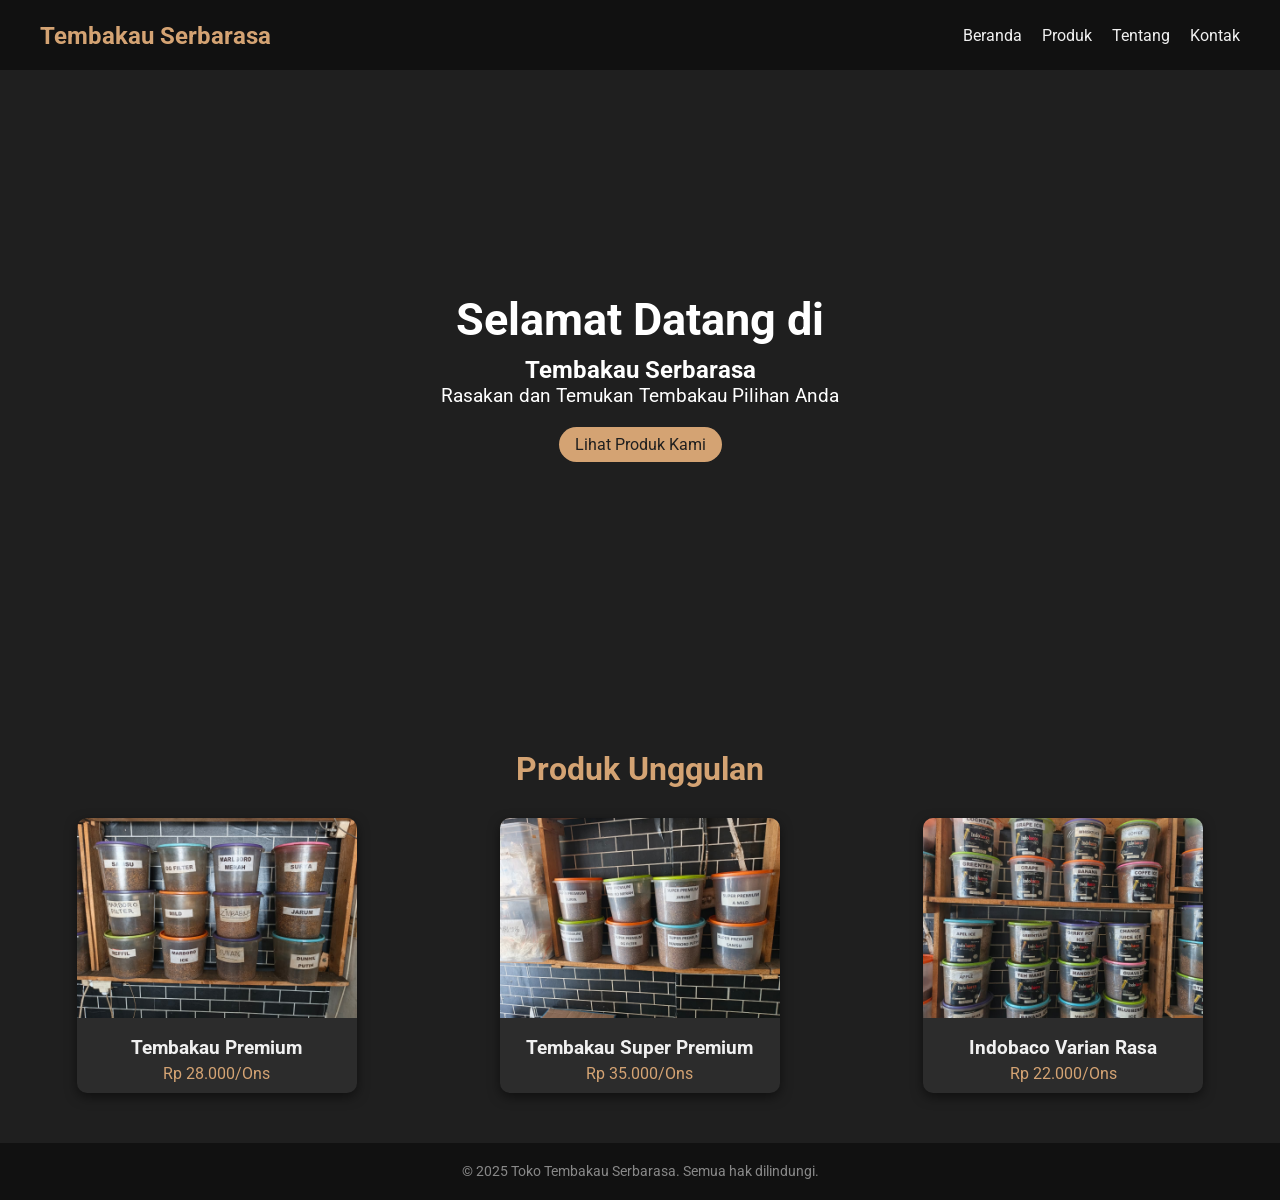
==== commit 1049e934: "Update index.html" ====
--- a/index.html
+++ b/index.html
@@ -3,541 +3,83 @@
   <head>
     <meta charset="UTF-8" />
     <meta name="viewport" content="width=device-width, initial-scale=1.0" />
-    <title>Produk - Tembakau Serbarasa</title>
-    <link rel="stylesheet" href="../style.css" />
-    <link rel="icon" type="image/png" href="/img/icon/bako.png" />
+    <title>Tembakau Serbarasa</title>
+    <link rel="stylesheet" href="style.css" />
     <link
       rel="stylesheet"
       href="https://cdnjs.cloudflare.com/ajax/libs/font-awesome/6.4.0/css/all.min.css"
     />
+    <link rel="icon" type="image/png" href="/img/icon/bako.png" />
     <link
+      <link
+      href="https://fonts.googleapis.com/css2?family=Cormorant+Garamond:wght@500;600&display=swap"
       rel="stylesheet"
-      href="https://cdn.jsdelivr.net/npm/swiper@11/swiper-bundle.min.css"
     />
+  </head>
 
-    <style>
-      /* Style toast default (desktop) */
-      .toast {
-        position: fixed;
-        bottom: 40px;
-        right: 25px;
-        background: rgba(212, 163, 115, 0.97);
-        color: #1f1f1f;
-        padding: 14px 20px;
-        border-radius: 10px;
-        font-weight: 600;
-        display: flex;
-        align-items: center;
-        gap: 8px;
-        box-shadow: 0 4px 15px rgba(0, 0, 0, 0.25);
-        z-index: 99999;
-        backdrop-filter: blur(6px);
-        transition: all 0.3s ease;
-        pointer-events: none;
-      }
+  <body>
+    <header class="transparent-header">
+      <div class="logo">
+        <a href="index.html">Tembakau Serbarasa</a>
+      </div>
 
-      /* 📱 Atur posisi di HP biar ga kepotong */
-      @media (max-width: 768px) {
-        .toast {
-          bottom: 80px; /* ⬆️ Naik dari bawah biar aman di layar HP */
-          left: 50%;
-          transform: translateX(-50%);
-          width: calc(100% - 40px);
-          justify-content: center;
-          text-align: center;
-          font-size: 0.9rem;
-        }
-      }
-      /* Tambahan kecil buat slide */
-      .swiper {
-        width: 100%;
-        padding-bottom: 50px;
-      }
+      <div class="menu-toggle" id="menu-toggle">
+        <i class="fa fa-bars"></i>
+      </div>
 
-      .swiper-slide {
-        display: flex;
-        flex-wrap: wrap;
-        justify-content: center;
-        gap: 30px;
-      }
-
-      .swiper-button-next,
-      .swiper-button-prev {
-        color: #d4a373;
-        transition: color 0.3s;
-      }
-
-      .swiper-button-next:hover,
-      .swiper-button-prev:hover {
-        color: #c98a5f;
-      }
-
-      .swiper-pagination-bullet-active {
-        background: #d4a373;
-      }
-    </style>
-  </head>
-  <body>
-    <header>
-      <div class="logo">
-        <a href="../index.html">Tembakau Serbarasa</a>
-      </div>
-      <nav>
+      <nav id="nav-menu">
         <ul>
-          <li><a href="../index.html">Beranda</a></li>
-          <li><a href="produk.html" class="active">Produk</a></li>
-          <li><a href="tentang.html">Tentang</a></li>
-          <li><a href="kontak.html">Kontak</a></li>
-          <li><a href="../cart.html">Keranjang</a></li>
+          <li><a href="index.html" class="active">Beranda</a></li>
+          <li><a href="pages/produk.html">Produk</a></li>
+          <li><a href="pages/tentang.html">Tentang</a></li>
+          <li><a href="pages/kontak.html">Kontak</a></li>
         </ul>
       </nav>
-      <div class="menu-toggle">
-        <span></span>
-        <span></span>
-        <span></span>
-      </div>
-
-      <div class="search-bar">
-        <input
-          type="text"
-          id="searchInput"
-          placeholder="Cari disini"
-          onkeyup="handleSearch(event)"
-        />
-        <button onclick="handleSearchClick()">
-          <i class="fa fa-search"></i>
-        </button>
-      </div>
-      <div class="header-icons">
-        <a href="../cart.html" class="cart-icon">
-          <i class="fa fa-shopping-cart"></i>
-          <span class="cart-count">0</span>
-        </a>
-      </div>
     </header>
 
-    <main>
-      <section class="produk-section">
-        <h2>Daftar Produk Tembakau Serbarasa</h2>
-        <p>Pilih varian tembakau berkualitas sesuai selera Anda.</p>
+    <section class="hero">
+      <div class="hero-content">
+        <h1>
+          Selamat Datang di
+          <h2><span>Tembakau Serbarasa</span></h2>
+        </h1>
+        <p>Rasakan dan Temukan Tembakau Pilihan Anda</p>
+        <a href="pages/produk.html" class="btn-small">Lihat Produk Kami</a>
+      </div>
+    </section>
 
-        <!-- SLIDER -->
-        <div class="swiper">
-          <div class="swiper-wrapper">
-            <!-- Slide 1 -->
-            <div class="swiper-slide">
-              <div class="produk-card" data-name="Mild Menthol">
-                <img src="../img/foto produk/a mild menthol.jpg" alt="" />
-                <h3>Indobacco A Mild Menthol</h3>
-                <p>Rp 28.000/Ons</p>
-                <a href="#" class="btn-small add-to-cart">Beli Sekarang</a>
-              </div>
-              <div class="produk-card">
-                <img src="../img/foto produk/a mild.jpg" alt="" />
-                <h3>Indobacco A Mild</h3>
-                <p>Rp 35.000/Ons</p>
-                <a href="#" class="btn-small">Beli Sekarang</a>
-              </div>
-              <div class="produk-card">
-                <img src="../img/foto produk/dunhil hitam.jpg" alt="" />
-                <h3>Indobaco Dunhill Hitam</h3>
-                <p>Rp 22.000/Ons</p>
-                <a href="#" class="btn-small">Beli Sekarang</a>
-              </div>
-              <div class="produk-card">
-                <img src="../img/foto produk/apel ice.jpg" alt="" />
-                <h3>Indobacco Apple Ice</h3>
-                <p>Rp 22.000/Ons</p>
-                <a href="#" class="btn-small">Beli Sekarang</a>
-              </div>
-              <div class="produk-card">
-                <img src="../img/foto produk/apple.jpg" alt="" />
-                <h3>Indobacco Apple</h3>
-                <p>Rp 22.000/Ons</p>
-                <a href="#" class="btn-small">Beli Sekarang</a>
-              </div>
-              <div class="produk-card">
-                <img src="../img/foto produk/bubblegum.jpg" alt="" />
-                <h3>Indobacco Bubblegum Ice</h3>
-                <p>Rp 22.000/Ons</p>
-                <a href="#" class="btn-small">Beli Sekarang</a>
-              </div>
-              <div class="produk-card">
-                <img src="../img/foto produk/greentea ice.jpg" alt="" />
-                <h3>Indobacco Greentea ice</h3>
-                <p>Rp 22.000/Ons</p>
-                <a href="#" class="btn-small">Beli Sekarang</a>
-              </div>
-              <div class="produk-card">
-                <img src="../img/foto produk/teh manis.jpg" alt="" />
-                <h3>Indobacco Teh Manis</h3>
-                <p>Rp 22.000/Ons</p>
-                <a href="#" class="btn-small">Beli Sekarang</a>
-              </div>
-              <div class="produk-card">
-                <img src="../img/foto produk/banana ice.jpg" alt="" />
-                <h3>Indobacco Banana Ice</h3>
-                <p>Rp 22.000/Ons</p>
-                <a href="#" class="btn-small">Beli Sekarang</a>
-              </div>
-              <div class="produk-card">
-                <img src="../img/foto produk/berry pop ice.jpg" alt="" />
-                <h3>Indobacco Berry Pop Ice</h3>
-                <p>Rp 22.000/Ons</p>
-                <a href="#" class="btn-small">Beli Sekarang</a>
-              </div>
-            </div>
-
-            <!-- Slide 2 -->
-            <div class="swiper-slide">
-              <div class="produk-card">
-                <img src="../img/foto produk/mango ice.jpg" alt="" />
-                <h3>Indobacco Mango Ice</h3>
-                <p>Rp 22.000/Ons</p>
-                <a href="#" class="btn-small">Beli Sekarang</a>
-              </div>
-              <div class="produk-card">
-                <img src="../img/foto produk/melon ice.jpg" alt="" />
-                <h3>Indobacco Melon Ice</h3>
-                <p>Rp 22.000/Ons</p>
-                <a href="#" class="btn-small">Beli Sekarang</a>
-              </div>
-              <div class="produk-card">
-                <img src="../img/foto produk/change juice.jpg" alt="" />
-                <h3>Indobacco Change Juice Ice</h3>
-                <p>Rp 22.000/Ons</p>
-                <a href="#" class="btn-small">Beli Sekarang</a>
-              </div>
-              <div class="produk-card">
-                <img src="../img/foto produk/guava ice.jpg" alt="" />
-                <h3>Guava Ice</h3>
-                <p>Rp 22.000/Ons</p>
-                <a href="#" class="btn-small">Beli Sekarang</a>
-              </div>
-              <div class="produk-card">
-                <img src="../img/foto produk/blueberry ice.jpg" alt="" />
-                <h3>Indobacco Blueberry Ice</h3>
-                <p>Rp 22.000/Ons</p>
-                <a href="#" class="btn-small">Beli Sekarang</a>
-              </div>
-              <div class="produk-card">
-                <img src="../img/foto produk/mango.jpg" alt="" />
-                <h3>Indobacco Manggo</h3>
-                <p>Rp 22.000/Ons</p>
-                <a href="#" class="btn-small">Beli Sekarang</a>
-              </div>
-              <div class="produk-card">
-                <img src="../img/foto produk/capucinno.jpg" alt="" />
-                <h3>Indobacco Cappucino</h3>
-                <p>Rp 22.000/Ons</p>
-                <a href="#" class="btn-small">Beli Sekarang</a>
-              </div>
-              <div class="produk-card">
-                <img src="../img/foto produk/coffee.jpg" alt="" />
-                <h3>Indobacco Coffee</h3>
-                <p>Rp 22.000/Ons</p>
-                <a href="#" class="btn-small">Beli Sekarang</a>
-              </div>
-              <div class="produk-card">
-                <img src="../img/foto produk/coffee ice.jpg" alt="" />
-                <h3>Indobacco Coffee Ice</h3>
-                <p>Rp 22.000/Ons</p>
-                <a href="#" class="btn-small">Beli Sekarang</a>
-              </div>
-              <div class="produk-card">
-                <img src="../img/foto produk/strawberry.jpg" alt="" />
-                <h3>Indobacco Strawberry</h3>
-                <p>Rp 22.000/Ons</p>
-                <a href="#" class="btn-small">Beli Sekarang</a>
-              </div>
-            </div>
-            <!--Slide 3-->
-            <div class="swiper-slide">
-              <div class="produk-card">
-                <img src="../img/foto produk/cocktail.jpg"" />
-                <h3>Indobacco Cocktail</h3>
-                <p>Rp 22.000/Ons</p>
-                <a href="#" class="btn-small">Beli Sekarang</a>
-              </div>
-              <div class="produk-card">
-                <img src="../img/foto produk/dunhil putih.jpg" alt="" />
-                <h3>Indobacco Dunhill Putih</h3>
-                <p>Rp 22.000/Ons</p>
-                <a href="#" class="btn-small">Beli Sekarang</a>
-              </div>
-              <div class="produk-card">
-                <img src="../img/foto produk/change juice.jpg" alt="" />
-                <h3>Indobacco Change Juice Ice</h3>
-                <p>Rp 22.000/Ons</p>
-                <a href="#" class="btn-small">Beli Sekarang</a>
-              </div>
-              <div class="produk-card">
-                <img src="../img/foto produk/guava ice.jpg" alt="" />
-                <h3>Guava Ice</h3>
-                <p>Rp 22.000/Ons</p>
-                <a href="#" class="btn-small">Beli Sekarang</a>
-              </div>
-              <div class="produk-card">
-                <img src="../img/foto produk/blueberry ice.jpg" alt="" />
-                <h3>Indobacco Blueberry Ice</h3>
-                <p>Rp 22.000/Ons</p>
-                <a href="#" class="btn-small">Beli Sekarang</a>
-              </div>
-              <div class="produk-card">
-                <img src="../img/foto produk/mango.jpg" alt="" />
-                <h3>Indobacco Manggo</h3>
-                <p>Rp 22.000/Ons</p>
-                <a href="#" class="btn-small">Beli Sekarang</a>
-              </div>
-              <div class="produk-card">
-                <img src="../img/gambar/joko1.jpg" alt="" />
-                <h3>Indobacco Cappucino</h3>
-                <p>Rp 22.000/Ons</p>
-                <a href="#" class="btn-small">Beli Sekarang</a>
-              </div>
-              <div class="produk-card">
-                <img src="../img/gambar/ipeng.jpg" alt="" />
-                <h3>Indobacco Coffee</h3>
-                <p>Rp 22.000/Ons</p>
-                <a href="#" class="btn-small">Beli Sekarang</a>
-              </div>
-              <div class="produk-card">
-                <img src="../img/gambar/isal.jpg" alt="" />
-                <h3>Indobacco Coffee Ice</h3>
-                <p>Rp 22.000/Ons</p>
-                <a href="#" class="btn-small">Beli Sekarang</a>
-              </div>
-              <div class="produk-card">
-                <img src="../img/gambar/fadli1.jpg" alt="" />
-                <h3>Indobacco Strawberry</h3>
-                <p>Rp 22.000/Ons</p>
-                <a href="#" class="btn-small">Beli Sekarang</a>
-              </div>
-            </div>
-            <!--Slide 4-->
-            <div class="swiper-slide">
-              <div class="produk-card">
-                <img src="img/gambar/agam.jpg" alt="" />
-                <h3>Indobacco Mango Ice</h3>
-                <p>Rp 22.000/Ons</p>
-                <a href="#" class="btn-small">Beli Sekarang</a>
-              </div>
-              <div class="produk-card">
-                <img src="img/gambar/abdel.jpg" alt="" />
-                <h3>Indobacco Melon Ice</h3>
-                <p>Rp 22.000/Ons</p>
-                <a href="#" class="btn-small">Beli Sekarang</a>
-              </div>
-              <div class="produk-card">
-                <img src="img/gambar/dendi.jpg" alt="" />
-                <h3>Indobacco Change Juice Ice</h3>
-                <p>Rp 22.000/Ons</p>
-                <a href="#" class="btn-small">Beli Sekarang</a>
-              </div>
-              <div class="produk-card">
-                <img src="img/gambar/roro.jpg" alt="" />
-                <h3>Guava Ice</h3>
-                <p>Rp 22.000/Ons</p>
-                <a href="#" class="btn-small">Beli Sekarang</a>
-              </div>
-              <div class="produk-card">
-                <img src="img/gambar/tegarr.jpg" alt="" />
-                <h3>Indobacco Blueberry Ice</h3>
-                <p>Rp 22.000/Ons</p>
-                <a href="#" class="btn-small">Beli Sekarang</a>
-              </div>
-              <div class="produk-card">
-                <img src="kelapa.jpg" alt="" />
-                <h3>Indobacco Manggo</h3>
-                <p>Rp 22.000/Ons</p>
-                <a href="#" class="btn-small">Beli Sekarang</a>
-              </div>
-              <div class="produk-card">
-                <img src="tar.jpg" alt="" />
-                <h3>Indobacco Cappucino</h3>
-                <p>Rp 22.000/Ons</p>
-                <a href="#" class="btn-small">Beli Sekarang</a>
-              </div>
-              <div class="produk-card">
-                <img src="herbal.jpg" alt="" />
-                <h3>Indobacco Coffee</h3>
-                <p>Rp 22.000/Ons</p>
-                <a href="#" class="btn-small">Beli Sekarang</a>
-              </div>
-              <div class="produk-card">
-                <img src="vanilalatte.jpg" alt="" />
-                <h3>Indobacco Coffee Ice</h3>
-                <p>Rp 22.000/Ons</p>
-                <a href="#" class="btn-small">Beli Sekarang</a>
-              </div>
-              <div class="produk-card">
-                <img src="cengkeh.jpg" alt="" />
-                <h3>Indobacco Strawberry</h3>
-                <p>Rp 22.000/Ons</p>
-                <a href="#" class="btn-small">Beli Sekarang</a>
-              </div>
-            </div>
-          </div>
-
-          <!-- Navigasi Slide -->
-          <div class="swiper-pagination"></div>
-          <div class="swiper-button-prev"></div>
-          <div class="swiper-button-next"></div>
+    <section id="produk" class="produk-section">
+      <h2>Produk Unggulan</h2>
+      <div class="produk-container">
+        <div class="produk-card">
+          <img src="img/premium.jpg" alt="Varian Premium" />
+          <h3>Tembakau Premium</h3>
+          <p>Rp 28.000/Ons</p>
         </div>
-      </section>
-    </main>
+        <div class="produk-card">
+          <img src="img/super premium.jpg" alt="Super Premium" />
+          <h3>Tembakau Super Premium</h3>
+          <p>Rp 35.000/Ons</p>
+        </div>
+        <div class="produk-card">
+          <img src="img/indacco.jpg" alt="Indobaco" />
+          <h3>Indobaco Varian Rasa</h3>
+          <p>Rp 22.000/Ons</p>
+        </div>
+      </div>
+    </section>
 
     <footer>
-      <p>© 2025 Tembakau Serbarasa. Semua hak dilindungi.</p>
-      <small class="peringatan">
-        ⚠️ Peringatan: Produk ini mengandung nikotin. Hanya untuk perokok dewasa
-        (18+).
-      </small>
+      <p>© 2025 Toko Tembakau Serbarasa. Semua hak dilindungi.</p>
     </footer>
 
-    <script src="https://cdn.jsdelivr.net/npm/swiper@11/swiper-bundle.min.js"></script>
     <script>
-      const swiper = new Swiper(".swiper", {
-        loop: true,
-        autoplay: false, // biar manual
-        speed: 700,
-        effect: "slide",
-        grabCursor: true,
-        pagination: {
-          el: ".swiper-pagination",
-          clickable: true,
-        },
-        navigation: {
-          nextEl: ".swiper-button-next",
-          prevEl: ".swiper-button-prev",
-        },
-      });
-    </script>
-    <script>
-      const cart = JSON.parse(localStorage.getItem("cart")) || [];
-      const cartCount = document.querySelector(".cart-count");
-      const cartIcon = document.querySelector(".cart-icon i");
+      // Toggle menu mobile
+      const menuToggle = document.getElementById("menu-toggle");
+      const navMenu = document.getElementById("nav-menu");
 
-      document.querySelectorAll(".btn-small").forEach((button) => {
-        button.addEventListener("click", (e) => {
-          e.preventDefault();
-
-          const card = e.target.closest(".produk-card");
-          const name = card.querySelector("h3").innerText;
-          const price = card.querySelector("p").innerText;
-          const img = card.querySelector("img");
-
-          // 🛍️ Tambah ke cart
-          cart.push({ name, price });
-          localStorage.setItem("cart", JSON.stringify(cart));
-
-          // 🔢 Update jumlah
-          if (cartCount) cartCount.textContent = cart.length;
-
-          // ✨ Efek gambar terbang
-          const flyImg = img.cloneNode();
-          const imgRect = img.getBoundingClientRect();
-          const cartRect = cartIcon.getBoundingClientRect();
-
-          flyImg.classList.add("fly-img");
-          flyImg.style.left = imgRect.left + "px";
-          flyImg.style.top = imgRect.top + "px";
-          flyImg.style.width = imgRect.width + "px";
-          flyImg.style.height = imgRect.height + "px";
-          document.body.appendChild(flyImg);
-
-          // Gerak ke icon cart
-          setTimeout(() => {
-            flyImg.style.left = cartRect.left + "px";
-            flyImg.style.top = cartRect.top + "px";
-            flyImg.style.width = "20px";
-            flyImg.style.height = "20px";
-            flyImg.style.opacity = "0";
-          }, 50);
-
-          // Hapus setelah animasi selesai
-          setTimeout(() => flyImg.remove(), 900);
-
-          // ✅ Toast kecil
-          const toast = document.createElement("div");
-          toast.className = "toast show";
-          toast.textContent = `${name} ditambahkan ke keranjang! 🛒`;
-          document.body.appendChild(toast);
-          setTimeout(() => toast.remove(), 2500);
-        });
-      });
-    </script>
-    <script>
-      const toggle = document.querySelector(".menu-toggle");
-      const nav = document.querySelector("nav ul");
-      if (toggle) {
-        toggle.addEventListener("click", () => {
-          nav.classList.toggle("active");
-        });
-      }
-      // 🔍 Fungsi Pencarian Real-Time
-      const searchInput = document.getElementById("searchInput");
-      const produkCards = document.querySelectorAll(".produk-card");
-      const noResult = document.getElementById("noResult");
-
-      searchInput.addEventListener("input", function () {
-        const keyword = this.value.toLowerCase();
-
-        produkCards.forEach((card) => {
-          const name = card.querySelector("h3").innerText.toLowerCase();
-          if (name.includes(keyword)) {
-            card.style.display = "block";
-          } else {
-            card.style.display = "none";
-          }
-        });
-        swiper.slideTo(1);
-      });
-    </script>
-    <script>
-      document.addEventListener("DOMContentLoaded", () => {
-        // Ambil cart dari localStorage (kalau belum ada, buat array kosong)
-        let cart = JSON.parse(localStorage.getItem("cart")) || [];
-
-        // Cek apakah elemen .cart-count ada di halaman
-        const cartCount = document.querySelector(".cart-count");
-        if (cartCount) {
-          cartCount.textContent = cart.length;
-        }
-
-        // Semua tombol beli sekarang
-        const buyButtons = document.querySelectorAll(".btn-small");
-
-        buyButtons.forEach((button) => {
-          button.addEventListener("click", (e) => {
-            e.preventDefault();
-
-            const card = e.target.closest(".produk-card");
-            const name =
-              card.querySelector("h3")?.innerText || "Produk Tidak Dikenal";
-            const price = card.querySelector("p")?.innerText || "Rp 0";
-
-            // Tambahkan produk ke cart
-            cart.push({ name, price });
-            localStorage.setItem("cart", JSON.stringify(cart));
-
-            // Update angka cart
-            if (cartCount) {
-              cartCount.textContent = cart.length;
-
-              // Animasi kecil pas update
-              cartCount.classList.add("bump");
-              setTimeout(() => cartCount.classList.remove("bump"), 300);
-            }
-
-            // Notifikasi kecil
-            const toast = document.createElement("div");
-            toast.className = "toast";
-            toast.innerText = `${name} Produk berhasil ditambahkan`;
-            document.body.appendChild(toast);
-            setTimeout(() => toast.remove(), 2000);
-          });
-        });
+      menuToggle.addEventListener("click", () => {
+        navMenu.classList.toggle("active");
       });
     </script>
   </body>
